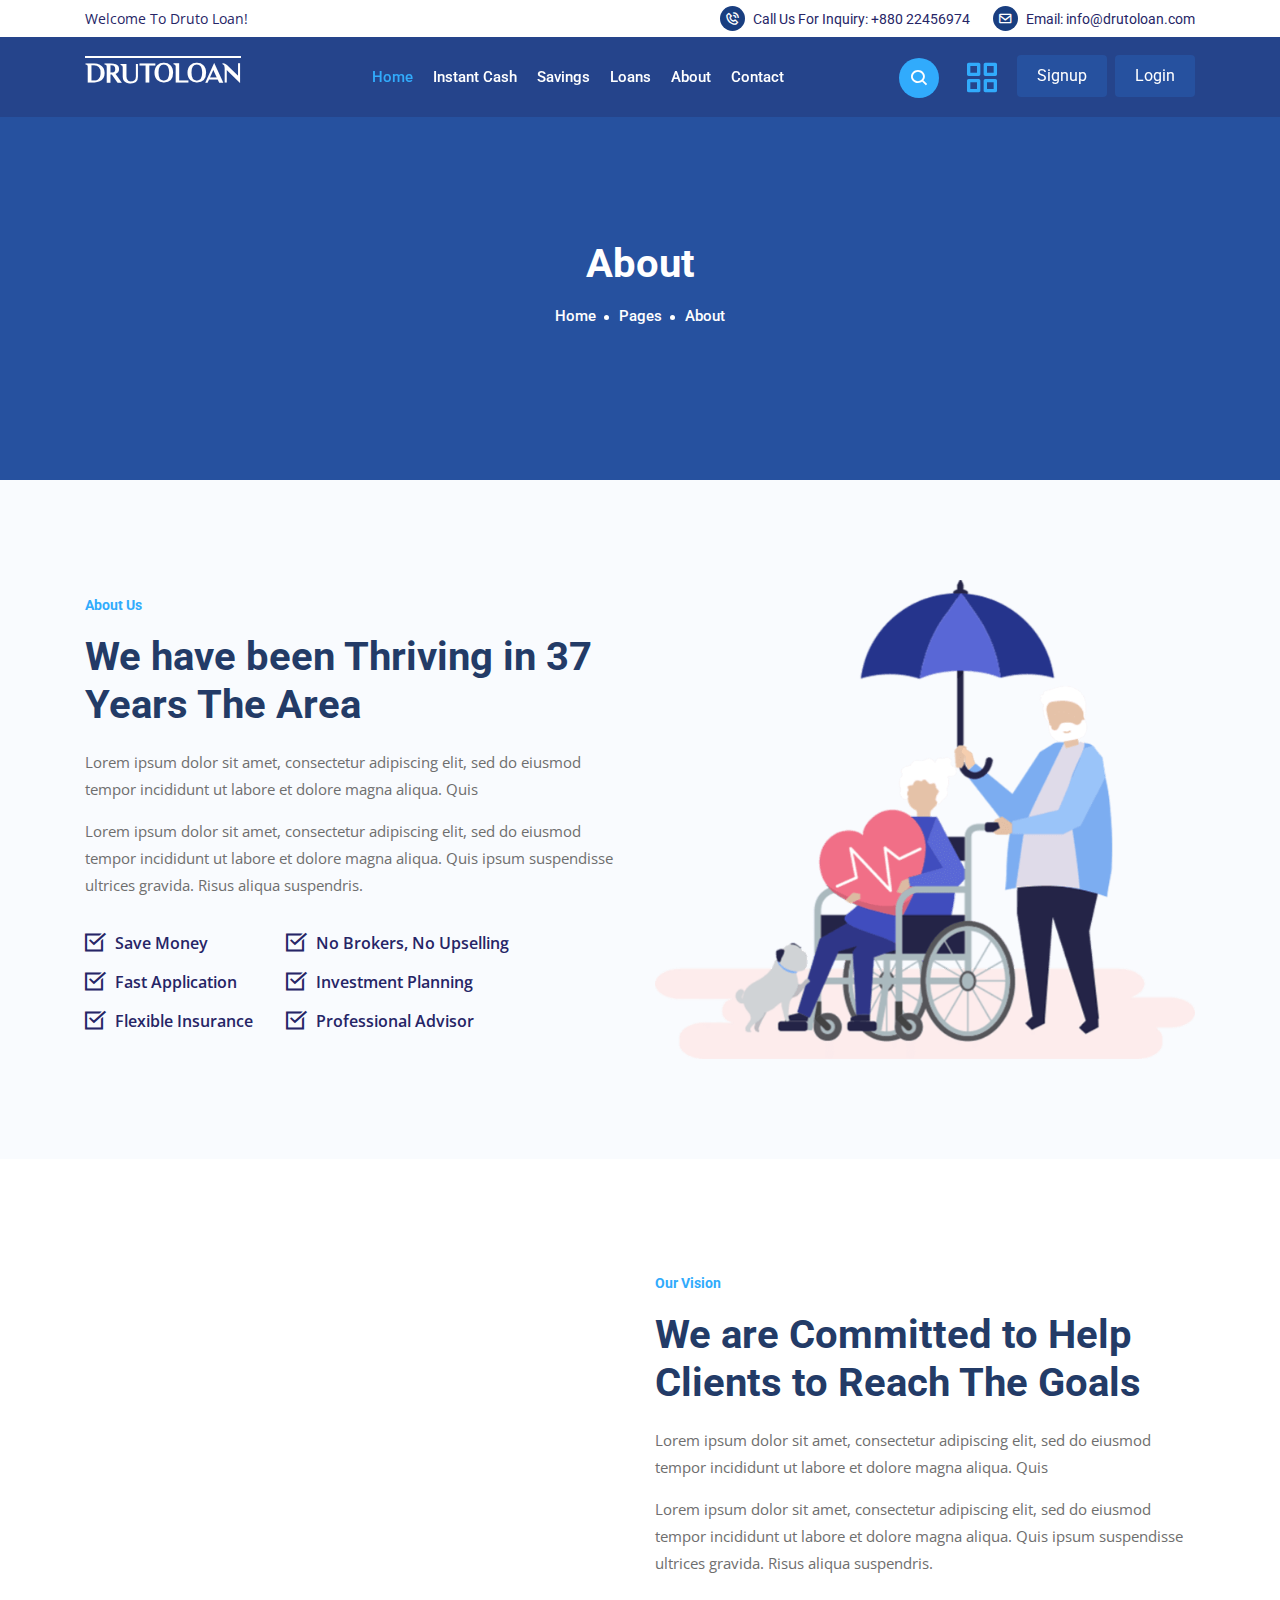
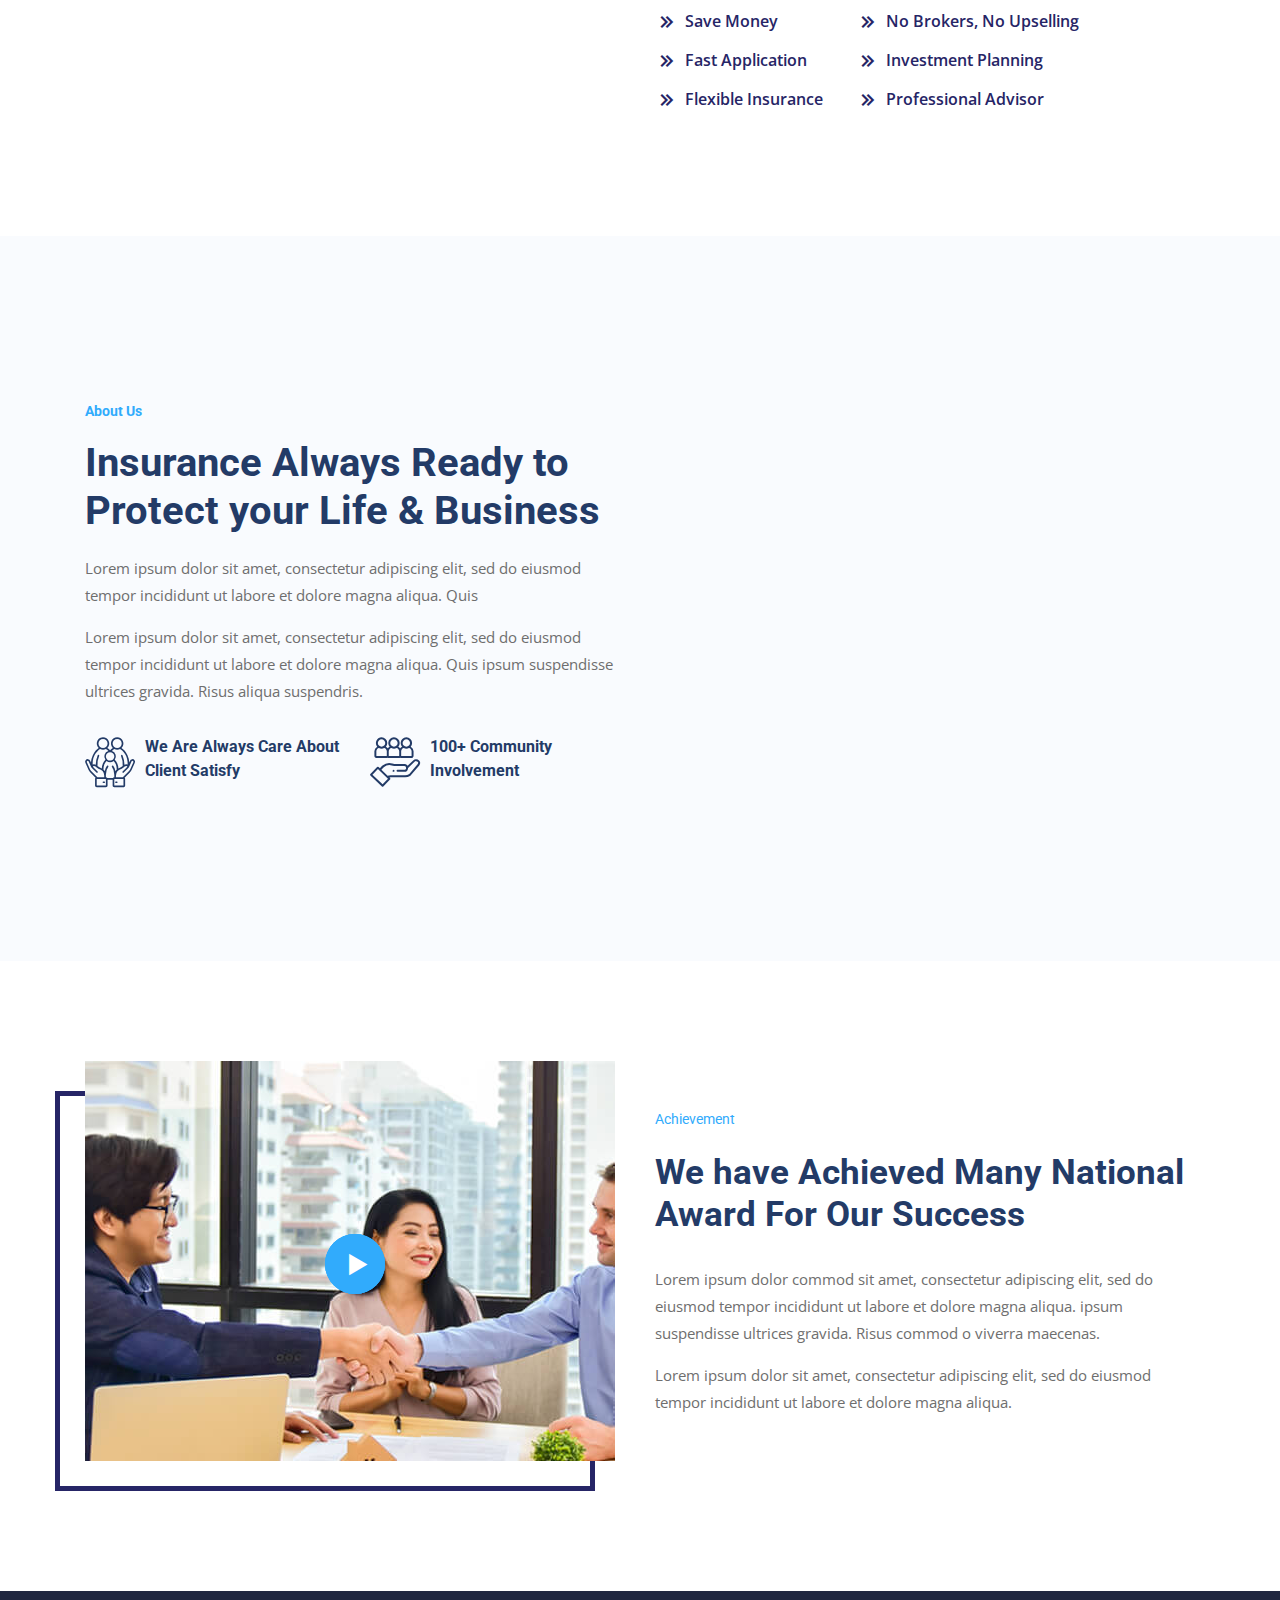
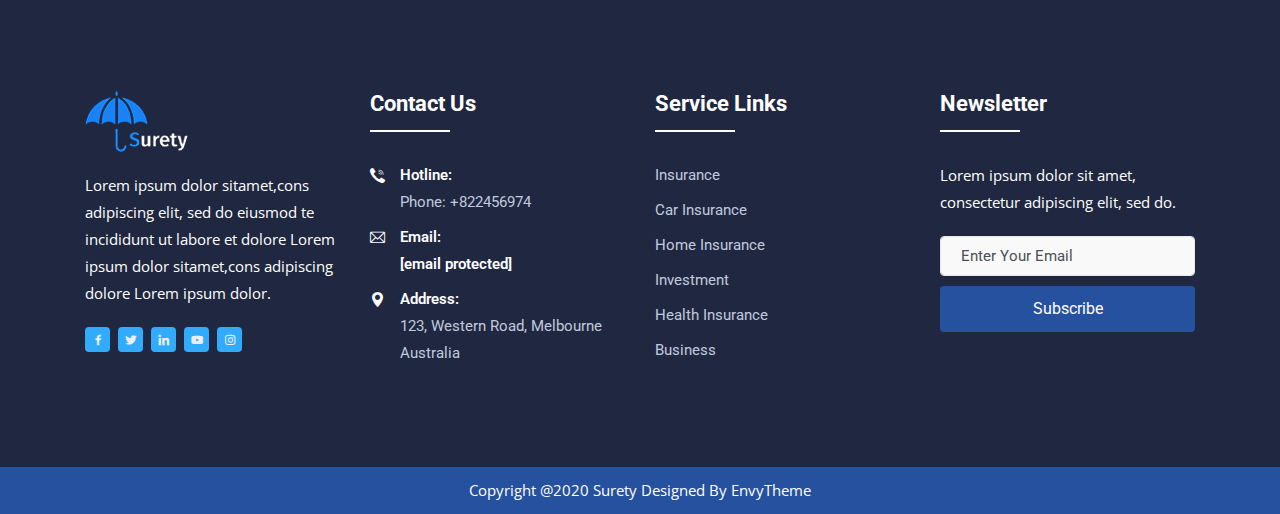
==== about.html @ 7b85b366 "update" ====
<!doctype html>
<html lang="zxx">

<head>

    <meta charset="utf-8">
    <meta name="viewport" content="width=device-width, initial-scale=1, shrink-to-fit=no">

    <link rel="stylesheet" href="assets/css/bootstrap.min.css">

    <link rel="stylesheet" href="assets/css/owl.theme.default.min.css">

    <link rel="stylesheet" href="assets/css/owl.carousel.min.css">

    <link rel="stylesheet" href="assets/css/magnific-popup.css">

    <link rel="stylesheet" href="assets/css/animate.css">

    <link rel="stylesheet" href="assets/css/boxicons.min.css">

    <link rel="stylesheet" href="assets/css/flaticon.css">

    <link rel="stylesheet" href="assets/css/meanmenu.css">

    <link rel="stylesheet" href="assets/css/nice-select.css">

    <link rel="stylesheet" href="assets/css/odometer.css">

    <link rel="stylesheet" href="assets/css/style.css">

    <link rel="stylesheet" href="assets/css/responsive.css">

    <!--<link rel="icon" type="image/png" href="assets/img/favicon.png">-->

    <title>About Us</title>
</head>
<body>

<div class="preloader">
    <div class="lds-ripple">
        <div></div>
        <div></div>
    </div>
</div>


<!--<==== Header Area Start ===>-->
<header class="header-area fixed-top">
    <div class="top-header-area">
        <div class="container">
            <div class="row align-items-center">
                <div class="col-lg-6">
                    <div class="header-content-left">
                        <p>Welcome To Druto Loan!</p>
                    </div>
                </div>
                <div class="col-lg-6">
                    <ul class="header-content-right">
                        <li>
                            <a href="tel:#">
                                <i class="bx bx-phone-call"></i>
                                Call Us For Inquiry: +880 22456974
                            </a>
                        </li>
                        <li>
                            <a href="#">
                                <i class="bx bx-envelope"></i>
                                Email: <span class="__cf_email__" data-cfemail="fb939e979794bb888e899e8f82d5989496">info@drutoloan.com</span>
                            </a>
                        </li>
                    </ul>
                </div>
            </div>
        </div>
    </div>

    <div class="nav-area nev-style-two">
        <div class="navbar-area">

            <div class="mobile-nav">
                <a href="index.html" class="logo">
                    <img src="assets/img/logo.png" alt="Logo" width="110" height="65">
                </a>
            </div>

            <div class="main-nav">
                <nav class="navbar navbar-expand-md navbar-light">
                    <div class="container">
                        <a class="navbar-brand" href="index.html">
                            <h1 style="color: #fff; font-size: 25px; text-decoration:overline;" class="font-coco">DrutoLoan</h1>
                            <!--<img src="assets/img/logo.png" alt="Logo" width="260" height="130">-->
                        </a>
                        <div class="collapse navbar-collapse mean-menu" id="navbarSupportedContent">
                            <ul class="navbar-nav m-auto">
                                <li class="nav-item">
                                    <a href="index.html" class="nav-link dropdown-toggle active">
                                        Home
                                    </a>
                                </li>
                                <li class="nav-item">
                                    <a href="instant.html" class="nav-link dropdown-toggle">
                                        Instant Cash
                                    </a>
                                </li>
                                <li class="nav-item">
                                    <a href="savings.html" class="nav-link dropdown-toggle">
                                        Savings
                                    </a>
                                </li>
                                <li class="nav-item">
                                    <a href="loans.html" class="nav-link dropdown-toggle">
                                        Loans
                                    </a>
                                    <ul class="dropdown-menu">
                                        <li class="nav-item">
                                            <a href="loans.html" class="nav-link">Personal Loans</a>
                                        </li>
                                        <li class="nav-item">
                                            <a href="loans.html" class="nav-link">Enterprise Loans</a>
                                        </li>
                                        <li class="nav-item">
                                            <a href="loans.html" class="nav-link">Upcoming Services</a>
                                        </li>
                                    </ul>
                                </li>
                                <li class="nav-item">
                                    <a href="about.html" class="nav-link">About</a>
                                </li>
                                <li class="nav-item">
                                    <a href="contact.html" class="nav-link">Contact</a>
                                </li>
                            </ul>

                            <div class="others-option">
                                <div class="option-item">
                                    <i class="search-btn bx bx-search"></i>
                                    <i class="close-btn bx bx-x"></i>
                                    <div class="search-overlay search-popup">
                                        <div class='search-box'>
                                            <form class="search-form">
                                                <input class="search-input" name="search" placeholder="Search"
                                                       type="text">
                                                <button class="search-button" type="submit"><i class="bx bx-search"></i>
                                                </button>
                                            </form>
                                        </div>
                                    </div>
                                </div>
                                <!--                                <div class="subscribe">-->
                                <!--                                    <a href="#" class="default-btn">-->
                                <!--                                        Get A Quote-->
                                <!--                                    </a>-->
                                <!--                                </div>-->
                                <div class="sidebar-menu">
                                    <a href="#" data-toggle="modal" data-target="#myModal2">
                                        <i class="bx bx-grid-alt"></i>
                                    </a>
                                </div>
                                <a href="sign-in.html" class="default-btn user" style="margin-left: 12px; margin-right: 5px">
                                    Signup
                                </a>
                                <a href="log-in.html" class="default-btn user">
                                    Login
                                </a>
                            </div>

                        </div>
                    </div>
                </nav>
            </div>
        </div>
    </div>

</header>
<!--<==== Header Area End ===>-->

<!--<==== Sidebar Area Start ===>-->
<div class="sidebar-modal">
    <div class="modal right fade" id="myModal2">
        <div class="modal-dialog" role="document">
            <div class="modal-content">
                <div class="modal-header">
                    <button type="button" class="close" data-dismiss="modal" aria-label="Close">
                        <span aria-hidden="true">
                        <i class="bx bx-x"></i>
                        </span>
                    </button>
                    <h2 class="modal-title text-center">
                        <a href="index.html">
                            <h1 style="color: #fff; font-size: 25px; text-decoration:overline;" class="font-coco">DRUTOLOAN</h1>
                        </a>
                    </h2>
                </div>
                <div class="modal-body">
                    <div class="sidebar-modal-widget">
                        <h3 class="title">About Us</h3>
                        <p>Drutoloan is a one-stop solution for all your instant cash needs in exchange for a small
                            subscription fee through DRUTOLOAN APP. Be it shopping, travel, medical emergencies, or any
                            cash requirements that can help you sail through your difficult moments or to buy new products
                            for your enterprise that can help you explore your opportunities.</p>
                    </div>
                    <div class="sidebar-modal-widget">
                        <h3 class="title">Contact Info</h3>
                        <ul class="contact-info">
                            <li>
                                <i class="bx bx-location-plus"></i>
                                Address
                                <span>35, Islambag, Dakshinkhan, Dhaka: 1230, Bangladesh.</span>
                            </li>
                            <li>
                                <i class="bx bx-envelope"></i>
                                Email
                                <a href="https://templates.envytheme.com/cdn-cgi/l/email-protection#b8d0ddd4d4d7f8cbcdcaddccc196dbd7d5"><span
                                        class="__cf_email__" data-cfemail="afc7cac3c3c0efdcdaddcadbd681ccc0c2">info@drutoloan.com</span></a>
                            </li>
                            <li>
                                <i class="bx bxs-phone-call"></i>
                                Phone
                                <a href="tel:+822456974">+822456974</a>
                            </li>
                        </ul>
                    </div>
                    <div class="sidebar-modal-widget">
                        <h3 class="title">Connect With Us</h3>
                        <ul class="social-list">
                            <li>
                                <a href="#">
                                    <i class='bx bxl-twitter'></i>
                                </a>
                            </li>
                            <li>
                                <a href="#">
                                    <i class='bx bxl-facebook'></i>
                                </a>
                            </li>
                            <li>
                                <a href="#">
                                    <i class='bx bxl-instagram'></i>
                                </a>
                            </li>
                            <li>
                                <a href="#">
                                    <i class='bx bxl-linkedin'></i>
                                </a>
                            </li>
                            <li>
                                <a href="#">
                                    <i class='bx bxl-youtube'></i>
                                </a>
                            </li>
                        </ul>
                    </div>
                </div>
            </div>
        </div>
    </div>
</div>
<!--<==== Sidebar Area End ===>-->


<div class="page-title-area bg-17">
    <div class="container">
        <div class="page-title-content">
            <h2>About</h2>
            <ul>
                <li>
                    <a href="index.html">
                        Home
                    </a>
                </li>
                <li>Pages</li>
                <li>About</li>
            </ul>
        </div>
    </div>
</div>


<section class="about-area ptb-100">
    <div class="container">
        <div class="row align-items-center">
            <div class="col-lg-6">
                <div class="about-content">
                    <span>About Us</span>
                    <h2>We have been Thriving in 37 Years The Area </h2>
                    <p>Lorem ipsum dolor sit amet, consectetur adipiscing elit, sed do eiusmod tempor incididunt ut
                        labore et dolore magna aliqua. Quis</p>
                    <p>Lorem ipsum dolor sit amet, consectetur adipiscing elit, sed do eiusmod tempor incididunt ut
                        labore et dolore magna aliqua. Quis ipsum suspendisse ultrices gravida. Risus aliqua
                        suspendris.</p>
                    <div class="about-list">
                        <ul>
                            <li>
                                <i class="flaticon-checked"></i>
                                Save Money
                            </li>
                            <li>
                                <i class="flaticon-checked"></i>
                                Fast Application
                            </li>
                            <li>
                                <i class="flaticon-checked"></i>
                                Flexible Insurance
                            </li>
                        </ul>
                        <ul class="ml-30">
                            <li>
                                <i class="flaticon-checked"></i>
                                No Brokers, No Upselling
                            </li>
                            <li>
                                <i class="flaticon-checked"></i>
                                Investment Planning
                            </li>
                            <li>
                                <i class="flaticon-checked"></i>
                                Professional Advisor
                            </li>
                        </ul>
                    </div>
                </div>
            </div>
            <div class="col-lg-6">
                <div class="about-img wow fadeInRight" data-wow-delay=".2s">
                    <img src="assets/img/about-img.png" alt="Image">
                </div>
            </div>
        </div>
    </div>
</section>


<section class="our-vision-area ptb-100">
    <div class="container">
        <div class="row align-items-center">
            <div class="col-lg-6">
                <div class="about-img wow fadeInLeft" data-wow-delay=".2s">
                    <img src="assets/img/vision-img.png" alt="Image">
                </div>
            </div>
            <div class="col-lg-6">
                <div class="vision-content">
                    <span>Our Vision</span>
                    <h2>We are Committed to Help Clients to Reach The Goals</h2>
                    <p>Lorem ipsum dolor sit amet, consectetur adipiscing elit, sed do eiusmod tempor incididunt ut
                        labore et dolore magna aliqua. Quis</p>
                    <p class="mb-30">Lorem ipsum dolor sit amet, consectetur adipiscing elit, sed do eiusmod tempor
                        incididunt ut labore et dolore magna aliqua. Quis ipsum suspendisse ultrices gravida. Risus
                        aliqua suspendris.</p>
                    <div class="vision-list">
                        <ul>
                            <li>
                                <i class="bx bx-chevrons-right"></i>
                                Save Money
                            </li>
                            <li>
                                <i class="bx bx-chevrons-right"></i>
                                Fast Application
                            </li>
                            <li>
                                <i class="bx bx-chevrons-right"></i>
                                Flexible Insurance
                            </li>
                        </ul>
                        <ul class="ml-30">
                            <li>
                                <i class="bx bx-chevrons-right"></i>
                                No Brokers, No Upselling
                            </li>
                            <li>
                                <i class="bx bx-chevrons-right"></i>
                                Investment Planning
                            </li>
                            <li>
                                <i class="bx bx-chevrons-right"></i>
                                Professional Advisor
                            </li>
                        </ul>
                    </div>
                </div>
            </div>
        </div>
    </div>
</section>


<section class="about-area ptb-100">
    <div class="container">
        <div class="row align-items-center">
            <div class="col-lg-6">
                <div class="about-content">
                    <span>About Us</span>
                    <h2>Insurance Always Ready to Protect your Life & Business</h2>
                    <p>Lorem ipsum dolor sit amet, consectetur adipiscing elit, sed do eiusmod tempor incididunt ut
                        labore et dolore magna aliqua. Quis</p>
                    <p>Lorem ipsum dolor sit amet, consectetur adipiscing elit, sed do eiusmod tempor incididunt ut
                        labore et dolore magna aliqua. Quis ipsum suspendisse ultrices gravida. Risus aliqua
                        suspendris.</p>
                    <div class="about-list">
                        <div class="row">
                            <div class="col-lg-6">
                                <div class="about-single-list">
                                    <i class="flaticon-social-care-1"></i>
                                    <span>We are always Care about Client Satisfy</span>
                                </div>
                            </div>
                            <div class="col-lg-6">
                                <div class="about-single-list">
                                    <i class="flaticon-target"></i>
                                    <span>100+ Community Involvement</span>
                                </div>
                            </div>
                        </div>
                    </div>
                </div>
            </div>
            <div class="col-lg-6">
                <div class="about-img-3 wow fadeInRight" data-wow-delay=".2s">
                    <img src="assets/img/about-img-3.jpg" alt="Image">
                    <div class="about-img-2">
                        <img src="assets/img/about-img-2.jpg" alt="Image">
                    </div>
                </div>
            </div>
        </div>
    </div>
</section>


<div class="achievement-area pt-100">
    <div class="container">
        <div class="row align-items-center">
            <div class="col-lg-6">
                <div class="video-img">
                    <img src="assets/img/video-img.jpg" alt="Image">
                    <div class="video">
                        <a href="https://www.youtube.com/watch?v=IhQt_fxGOcw" class="video-btn popup-youtube">
                            <i class="flaticon-play-button"></i>
                        </a>
                    </div>
                </div>
            </div>
            <div class="col-lg-6">
                <div class="achievement-content">
                    <span>Achievement</span>
                    <h2>We have Achieved Many National Award For Our Success</h2>
                    <p>Lorem ipsum dolor commod sit amet, consectetur adipiscing elit, sed do eiusmod tempor incididunt
                        ut labore et dolore magna aliqua. ipsum suspendisse ultrices gravida. Risus commod o viverra
                        maecenas.</p>
                    <p>Lorem ipsum dolor sit amet, consectetur adipiscing elit, sed do eiusmod tempor incididunt ut
                        labore et dolore magna aliqua.</p>
                </div>
            </div>
        </div>
    </div>
</div>


<footer class="footer-top-area pt-100 pb-70">
    <div class="container">
        <div class="row">
            <div class="col-lg-3 col-md-6">
                <div class="single-widget">
                    <a href="index.html">
                        <img src="assets/img/footer-logo.png" alt="Image">
                    </a>
                    <p>Lorem ipsum dolor sitamet,cons adipiscing elit, sed do eiusmod te incididunt ut labore et dolore
                        Lorem ipsum dolor sitamet,cons adipiscing dolore Lorem ipsum dolor.</p>
                    <div class="social-area">
                        <ul>
                            <li>
                                <a href="#"><i class="bx bxl-facebook"></i></a>
                            </li>
                            <li>
                                <a href="#"><i class="bx bxl-twitter"></i></a>
                            </li>
                            <li>
                                <a href="#"><i class="bx bxl-linkedin"></i></a>
                            </li>
                            <li>
                                <a href="#"><i class="bx bxl-youtube"></i></a>
                            </li>
                            <li>
                                <a href="#"><i class="bx bxl-instagram"></i></a>
                            </li>
                        </ul>
                    </div>
                </div>
            </div>
            <div class="col-lg-3 col-md-6">
                <div class="single-widget contact">
                    <h3>Contact Us</h3>
                    <ul>
                        <li class="pl-0">
                            <a href="tel:Phone:+822456974">
                                <i class="flaticon-call"></i>
                                <span>Hotline:</span>
                                Phone: +822456974
                            </a>
                        </li>
                        <li class="pl-0">
                            <a href="https://templates.envytheme.com/cdn-cgi/l/email-protection#93fbf6fffffcd3e0e6e1f6e7eabdf0fcfe">
                                <i class="flaticon-email"></i>
                                <span>Email:</span>
                                <span class="__cf_email__" data-cfemail="5d35383131321d2e282f382924733e3230">[email&#160;protected]</span>
                            </a>
                        </li>
                        <li>
                            <i class="flaticon-maps-and-flags"></i>
                            <span>Address:</span>
                            123, Western Road, Melbourne Australia
                        </li>
                    </ul>
                </div>
            </div>
            <div class="col-lg-3 col-md-6">
                <div class="single-widget">
                    <h3>Service Links</h3>
                    <ul>
                        <li>
                            <a href="#">
                                Insurance
                            </a>
                        </li>
                        <li>
                            <a href="#">
                                Car Insurance
                            </a>
                        </li>
                        <li>
                            <a href="#">
                                Home Insurance
                            </a>
                        </li>
                        <li>
                            <a href="#">
                                Investment
                            </a>
                        </li>
                        <li>
                            <a href="#">
                                Health Insurance
                            </a>
                        </li>
                        <li>
                            <a href="#">
                                Business
                            </a>
                        </li>
                    </ul>
                </div>
            </div>
            <div class="col-lg-3 col-md-6">
                <div class="single-widget">
                    <h3>Newsletter</h3>
                    <p class="newsletter-p">Lorem ipsum dolor sit amet, consectetur adipiscing elit, sed do.</p>
                    <div class="subscribe-wrap">
                        <form class="newsletter-form" data-toggle="validator">
                            <input type="email" class="form-control" placeholder="Enter Your Email" name="EMAIL"
                                   required autocomplete="off">
                            <button class="default-btn" type="submit">
                                Subscribe
                            </button>
                            <div id="validator-newsletter" class="form-result"></div>
                        </form>
                    </div>
                </div>
            </div>
        </div>
    </div>
</footer>


<footer class="footer-bottom-area footer-bottom-electronics-area">
    <div class="container">
        <div class="copy-right">
            <p>Copyright @2020 Surety Designed By <a href="https://envytheme.com/" target="blank">EnvyTheme</a></p>
        </div>
    </div>
</footer>


<div class="go-top">
    <i class='bx bx-chevrons-up'></i>
    <i class='bx bx-chevrons-up'></i>
</div>


<script data-cfasync="false" src="../../cdn-cgi/scripts/5c5dd728/cloudflare-static/email-decode.min.js"></script>
<script src="assets/js/jquery-3.5.1.slim.min.js"></script>

<script src="assets/js/popper.min.js"></script>

<script src="assets/js/bootstrap.min.js"></script>

<script src="assets/js/jquery.meanmenu.js"></script>

<script src="assets/js/wow.min.js"></script>

<script src="assets/js/owl.carousel.js"></script>

<script src="assets/js/jquery.magnific-popup.min.js"></script>

<script src="assets/js/jquery.nice-select.min.js"></script>

<script src="assets/js/parallax.min.js"></script>

<script src="assets/js/jquery.mixitup.min.js"></script>

<script src="assets/js/jquery.appear.js"></script>

<script src="assets/js/odometer.min.js"></script>

<script src="assets/js/jquery.ajaxchimp.min.js"></script>

<script src="assets/js/form-validator.min.js"></script>

<script src="assets/js/contact-form-script.js"></script>

<script src="assets/js/custom.js"></script>
</body>

</html>
---- assets/css/flaticon.css ----
@font-face {
    font-family: flaticon;
    src: url(../Flaticon.html);
    src: url(../fonts/Flaticond41d.eot?#iefix) format("embedded-opentype"), url(../fonts/Flaticon.woff2) format("woff2"), url(../fonts/Flaticon.woff) format("woff"), url(../fonts/Flaticon.ttf) format("truetype"), url(../fonts/Flaticon.svg#Flaticon) format("svg");
    font-weight: 400;
    font-style: normal
}

@media screen and (-webkit-min-device-pixel-ratio: 0) {
    @font-face {
        font-family: flaticon;
        src: url(../fonts/Flaticon.svg#Flaticon) format("svg")
    }
}

[class^=flaticon-]:before, [class*=" flaticon-"]:before, [class^=flaticon-]:after, [class*=" flaticon-"]:after {
    font-family: Flaticon;
    font-style: normal
}

.flaticon-heart:before {
    content: "\f100"
}

.flaticon-email:before {
    content: "\f101"
}

.flaticon-call:before {
    content: "\f102"
}

.flaticon-right:before {
    content: "\f103"
}

.flaticon-right-1:before {
    content: "\f104"
}

.flaticon-left:before {
    content: "\f105"
}

.flaticon-left-1:before {
    content: "\f106"
}

.flaticon-play-button:before {
    content: "\f107"
}

.flaticon-left-2:before {
    content: "\f108"
}

.flaticon-right-2:before {
    content: "\f109"
}

.flaticon-maps-and-flags:before {
    content: "\f10a"
}

.flaticon-technical-support:before {
    content: "\f10b"
}

.flaticon-social-care:before {
    content: "\f10c"
}

.flaticon-support:before {
    content: "\f10d"
}

.flaticon-experience:before {
    content: "\f10e"
}

.flaticon-checked:before {
    content: "\f10f"
}

.flaticon-tick:before {
    content: "\f110"
}

.flaticon-kindness:before {
    content: "\f111"
}

.flaticon-customer:before {
    content: "\f112"
}

.flaticon-target:before {
    content: "\f113"
}

.flaticon-social-care-1:before {
    content: "\f114"
}

.flaticon-ancient-scroll:before {
    content: "\f115"
}

.flaticon-target-1:before {
    content: "\f116"
}

.flaticon-trophy:before {
    content: "\f117"
}

.flaticon-car-insurance:before {
    content: "\f118"
}

.flaticon-life-insurance:before {
    content: "\f119"
}

.flaticon-travel-insurance:before {
    content: "\f11a"
}

.flaticon-salesman:before {
    content: "\f11b"
}

.flaticon-insurance:before {
    content: "\f11c"
}

.flaticon-left-quotes-sign:before {
    content: "\f11d"
}

.flaticon-user:before {
    content: "\f11e"
}

.flaticon-calendar:before {
    content: "\f11f"
}

.flaticon-smile:before {
    content: "\f120"
}

.flaticon-flags:before {
    content: "\f121"
}

.flaticon-menu:before {
    content: "\f122"
}

.flaticon-menu-1:before {
    content: "\f123"
}

.flaticon-hand:before {
    content: "\f124"
}

.flaticon-life-insurance-1:before {
    content: "\f125"
}

.flaticon-health-care:before {
    content: "\f126"
}

.flaticon-insurance-1:before {
    content: "\f127"
}

.flaticon-team:before {
    content: "\f128"
}

.flaticon-money:before {
    content: "\f129"
}

.flaticon-contract:before {
    content: "\f12a"
}
---- assets/css/meanmenu.css ----
.mean-container .mean-bar{float:left;width:100%;position:absolute;background:0 0;padding:20px 0 0;z-index:999;border-bottom:1px solid rgba(0,0,0,.03);height:55px}.mean-container a.meanmenu-reveal{width:35px;height:30px;padding:12px 15px 0 0;position:absolute;right:0;cursor:pointer;color:#fff;text-decoration:none;font-size:16px;text-indent:-9999em;line-height:22px;font-size:1px;display:block;font-weight:700}.mean-container a.meanmenu-reveal span{display:block;background:#fff;height:4px;margin-top:3px;border-radius:3px}.mean-container .mean-nav{float:left;width:100%;background:#fff;margin-top:55px}.mean-container .mean-nav ul{padding:0;margin:0;width:100%;border:none;list-style-type:none}.mean-container .mean-nav ul li{position:relative;float:left;width:100%}.mean-container .mean-nav ul li a{display:block;float:left;width:90%;padding:1em 5%;margin:0;text-align:left;color:#677294;border-top:1px solid #dbeefd;text-decoration:none}.mean-container .mean-nav ul li a.active{color:#000}.mean-container .mean-nav ul li li a{width:80%;padding:1em 10%;color:#677294;border-top:1px solid #dbeefd;opacity:1;filter:alpha(opacity=75);text-shadow:none!important;visibility:visible;text-transform:none;font-size:14px}.mean-container .mean-nav ul li.mean-last a{border-bottom:none;margin-bottom:0}.mean-container .mean-nav ul li li li a{width:70%;padding:1em 15%}.mean-container .mean-nav ul li li li li a{width:60%;padding:1em 20%}.mean-container .mean-nav ul li li li li li a{width:50%;padding:1em 25%}.mean-container .mean-nav ul li a:hover{background:#252525;background:rgba(255,255,255,.1)}.mean-container .mean-nav ul li a.mean-expand{margin-top:3px;width:100%;height:24px;padding:12px!important;text-align:right;position:absolute;right:0;top:0;z-index:2;font-weight:700;background:0 0;border:none!important}.mean-container .mean-push{float:left;width:100%;padding:0;margin:0;clear:both}.mean-nav .wrapper{width:100%;padding:0;margin:0}.mean-container .mean-bar,.mean-container .mean-bar *{-webkit-box-sizing:content-box;-moz-box-sizing:content-box;box-sizing:content-box}.mean-remove{display:none!important}.mobile-nav{display:none}.mobile-nav.mean-container .mean-nav ul li a.active{color:#ff2d55}.main-nav{background:#000;position:absolute;top:0;left:0;padding-top:15px;padding-bottom:15px;width:100%;z-index:999;height:auto}.mean-nav .dropdown-toggle::after{display:none}.navbar-light .navbar-brand,.navbar-light .navbar-brand:hover{color:#fff;font-weight:700;text-transform:uppercase;line-height:1}.main-nav nav ul{padding:0;margin:0;list-style-type:none}.main-nav nav .navbar-nav .nav-item{position:relative;padding:15px 0}.main-nav nav .navbar-nav .nav-item a{font-weight:500;font-size:16px;text-transform:uppercase;color:#fff;padding-left:0;padding-right:0;padding-top:0;padding-bottom:0;margin-left:15px;margin-right:15px}.main-nav nav .navbar-nav .nav-item a:hover,.main-nav nav .navbar-nav .nav-item a:focus,.main-nav nav .navbar-nav .nav-item a.active{color:#ff2d55}.main-nav nav .navbar-nav .nav-item:hover a{color:#ff2d55}.main-nav nav .navbar-nav .nav-item .dropdown-menu{-webkit-box-shadow:0 0 30px 0 rgba(0,0,0,.05);box-shadow:0 0 30px 0 rgba(0,0,0,.05);background:#0d1028;position:absolute;top:80px;left:0;width:250px;z-index:99;display:block;padding-top:20px;padding-left:5px;padding-right:5px;padding-bottom:20px;opacity:0;visibility:hidden;-webkit-transition:all .3s ease-in-out;transition:all .3s ease-in-out}.main-nav nav .navbar-nav .nav-item .dropdown-menu li{position:relative;padding:0}.main-nav nav .navbar-nav .nav-item .dropdown-menu li a{font-size:15px;font-weight:500;text-transform:capitalize;padding:9px 15px;margin:0;display:block;color:#fff}.main-nav nav .navbar-nav .nav-item .dropdown-menu li a:hover,.main-nav nav .navbar-nav .nav-item .dropdown-menu li a:focus,.main-nav nav .navbar-nav .nav-item .dropdown-menu li a.active{color:#ff2d55}.main-nav nav .navbar-nav .nav-item .dropdown-menu li .dropdown-menu{position:absolute;left:-100%;top:0;opacity:0!important;visibility:hidden!important}.main-nav nav .navbar-nav .nav-item .dropdown-menu li:hover .dropdown-menu{opacity:1!important;visibility:visible!important;top:-20px!important}.main-nav nav .navbar-nav .nav-item .dropdown-menu li .dropdown-menu li .dropdown-menu{position:absolute;left:-100%;top:0;opacity:0!important;visibility:hidden!important}.main-nav nav .navbar-nav .nav-item .dropdown-menu li:hover .dropdown-menu li:hover .dropdown-menu{opacity:1!important;visibility:visible!important;top:-20px!important}.main-nav nav .navbar-nav .nav-item .dropdown-menu li .dropdown-menu li a{color:#fff;text-transform:capitalize}.main-nav nav .navbar-nav .nav-item .dropdown-menu li .dropdown-menu li a:hover,.main-nav nav .navbar-nav .nav-item .dropdown-menu li .dropdown-menu li a:focus,.main-nav nav .navbar-nav .nav-item .dropdown-menu li .dropdown-menu li a.active{color:#fff}.main-nav nav .navbar-nav .nav-item:hover ul{opacity:1;visibility:visible;top:100%}.main-nav nav .navbar-nav .nav-item:last-child .dropdown-menu{left:auto;right:0}@media only screen and (max-width:991px){.mobile-nav{display:block;position:relative}.mobile-nav .logo{text-decoration:none;position:absolute;top:11px;z-index:999;left:15px;color:#fff;font-weight:700;text-transform:uppercase;font-size:20px}.mean-container .mean-bar{background-color:#000;padding:0}.mean-container a.meanmenu-reveal{padding:15px 15px 0 0}.mobile-nav nav .navbar-nav{height:300px;overflow-y:scroll}.mobile-nav nav .navbar-nav .nav-item a i{display:none}.main-nav{display:none!important}}
---- assets/css/nice-select.css ----
.nice-select{-webkit-tap-highlight-color:transparent;background-color:#fff;border-radius:5px;border:solid 1px #e8e8e8;box-sizing:border-box;clear:both;cursor:pointer;display:block;float:left;font-family:inherit;font-size:14px;font-weight:400;height:42px;line-height:40px;outline:none;padding-left:18px;padding-right:30px;position:relative;text-align:left!important;-webkit-transition:all .2s ease-in-out;transition:all .2s ease-in-out;-webkit-user-select:none;-moz-user-select:none;-ms-user-select:none;user-select:none;white-space:nowrap;width:auto}.nice-select:hover{border-color:#dbdbdb}.nice-select:active,.nice-select.open,.nice-select:focus{border-color:#999}.nice-select:after{border-bottom:2px solid #999;border-right:2px solid #999;content:'';display:block;height:5px;margin-top:-4px;pointer-events:none;position:absolute;right:12px;top:50%;-webkit-transform-origin:66% 66%;-ms-transform-origin:66% 66%;transform-origin:66% 66%;-webkit-transform:rotate(45deg);-ms-transform:rotate(45deg);transform:rotate(45deg);-webkit-transition:all .15s ease-in-out;transition:all .15s ease-in-out;width:5px}.nice-select.open:after{-webkit-transform:rotate(-135deg);-ms-transform:rotate(-135deg);transform:rotate(-135deg)}.nice-select.open .list{opacity:1;pointer-events:auto;-webkit-transform:scale(1) translateY(0);-ms-transform:scale(1) translateY(0);transform:scale(1) translateY(0)}.nice-select.disabled{border-color:#ededed;color:#999;pointer-events:none}.nice-select.disabled:after{border-color:#ccc}.nice-select.wide{width:100%}.nice-select.wide .list{left:0!important;right:0!important}.nice-select.right{float:right}.nice-select.right .list{left:auto;right:0}.nice-select.small{font-size:12px;height:36px;line-height:34px}.nice-select.small:after{height:4px;width:4px}.nice-select.small .option{line-height:34px;min-height:34px}.nice-select .list{background-color:#fff;border-radius:5px;box-shadow:0 0 0 1px rgba(68,68,68,.11);box-sizing:border-box;margin-top:4px;opacity:0;overflow:hidden;padding:0;pointer-events:none;position:absolute;top:100%;left:0;-webkit-transform-origin:50% 0;-ms-transform-origin:50% 0;transform-origin:50% 0;-webkit-transform:scale(.75) translateY(-21px);-ms-transform:scale(.75) translateY(-21px);transform:scale(.75) translateY(-21px);-webkit-transition:all .2s cubic-bezier(.5,0,0,1.25),opacity .15s ease-out;transition:all .2s cubic-bezier(.5,0,0,1.25),opacity .15s ease-out;z-index:9}.nice-select .list:hover .option:not(:hover){background-color:transparent!important}.nice-select .option{cursor:pointer;font-weight:400;line-height:40px;list-style:none;min-height:40px;outline:none;padding-left:18px;padding-right:29px;text-align:left;-webkit-transition:all .2s;transition:all .2s}.nice-select .option:hover,.nice-select .option.focus,.nice-select .option.selected.focus{background-color:#f6f6f6}.nice-select .option.selected{font-weight:700}.nice-select .option.disabled{background-color:transparent;color:#999;cursor:default}.no-csspointerevents .nice-select .list{display:none}.no-csspointerevents .nice-select.open .list{display:block}
---- assets/css/odometer.css ----
.odometer.odometer-auto-theme,.odometer.odometer-theme-default{display:inline-block;vertical-align:middle;*vertical-align:auto;*zoom:1;*display:inline;position:relative}.odometer.odometer-auto-theme .odometer-digit,.odometer.odometer-theme-default .odometer-digit{display:inline-block;vertical-align:middle;*vertical-align:auto;*zoom:1;*display:inline;position:relative}.odometer.odometer-auto-theme .odometer-digit .odometer-digit-spacer,.odometer.odometer-theme-default .odometer-digit .odometer-digit-spacer{display:inline-block;vertical-align:middle;*vertical-align:auto;*zoom:1;*display:inline;visibility:hidden}.odometer.odometer-auto-theme .odometer-digit .odometer-digit-inner,.odometer.odometer-theme-default .odometer-digit .odometer-digit-inner{text-align:left;display:block;position:absolute;top:0;left:0;right:0;bottom:0;overflow:hidden}.odometer.odometer-auto-theme .odometer-digit .odometer-ribbon,.odometer.odometer-theme-default .odometer-digit .odometer-ribbon{display:block}.odometer.odometer-auto-theme .odometer-digit .odometer-ribbon-inner,.odometer.odometer-theme-default .odometer-digit .odometer-ribbon-inner{display:block;-webkit-backface-visibility:hidden}.odometer.odometer-auto-theme .odometer-digit .odometer-value,.odometer.odometer-theme-default .odometer-digit .odometer-value{display:block;-webkit-transform:translateZ(0)}.odometer.odometer-auto-theme .odometer-digit .odometer-value.odometer-last-value,.odometer.odometer-theme-default .odometer-digit .odometer-value.odometer-last-value{position:absolute}.odometer.odometer-auto-theme.odometer-animating-up .odometer-ribbon-inner,.odometer.odometer-theme-default.odometer-animating-up .odometer-ribbon-inner{-webkit-transition:-webkit-transform 2s;-moz-transition:-moz-transform 2s;-ms-transition:-ms-transform 2s;-o-transition:-o-transform 2s;transition:transform 2s}.odometer.odometer-auto-theme.odometer-animating-up.odometer-animating .odometer-ribbon-inner,.odometer.odometer-theme-default.odometer-animating-up.odometer-animating .odometer-ribbon-inner{-webkit-transform:translateY(-100%);-moz-transform:translateY(-100%);-ms-transform:translateY(-100%);-o-transform:translateY(-100%);transform:translateY(-100%)}.odometer.odometer-auto-theme.odometer-animating-down .odometer-ribbon-inner,.odometer.odometer-theme-default.odometer-animating-down .odometer-ribbon-inner{-webkit-transform:translateY(-100%);-moz-transform:translateY(-100%);-ms-transform:translateY(-100%);-o-transform:translateY(-100%);transform:translateY(-100%)}.odometer.odometer-auto-theme.odometer-animating-down.odometer-animating .odometer-ribbon-inner,.odometer.odometer-theme-default.odometer-animating-down.odometer-animating .odometer-ribbon-inner{-webkit-transition:-webkit-transform 2s;-moz-transition:-moz-transform 2s;-ms-transition:-ms-transform 2s;-o-transition:-o-transform 2s;transition:transform 2s;-webkit-transform:translateY(0);-moz-transform:translateY(0);-ms-transform:translateY(0);-o-transform:translateY(0);transform:translateY(0)}.odometer.odometer-auto-theme,.odometer.odometer-theme-default{font-family:helvetica neue,sans-serif;line-height:1.1em}.odometer.odometer-auto-theme .odometer-value,.odometer.odometer-theme-default .odometer-value{text-align:center}
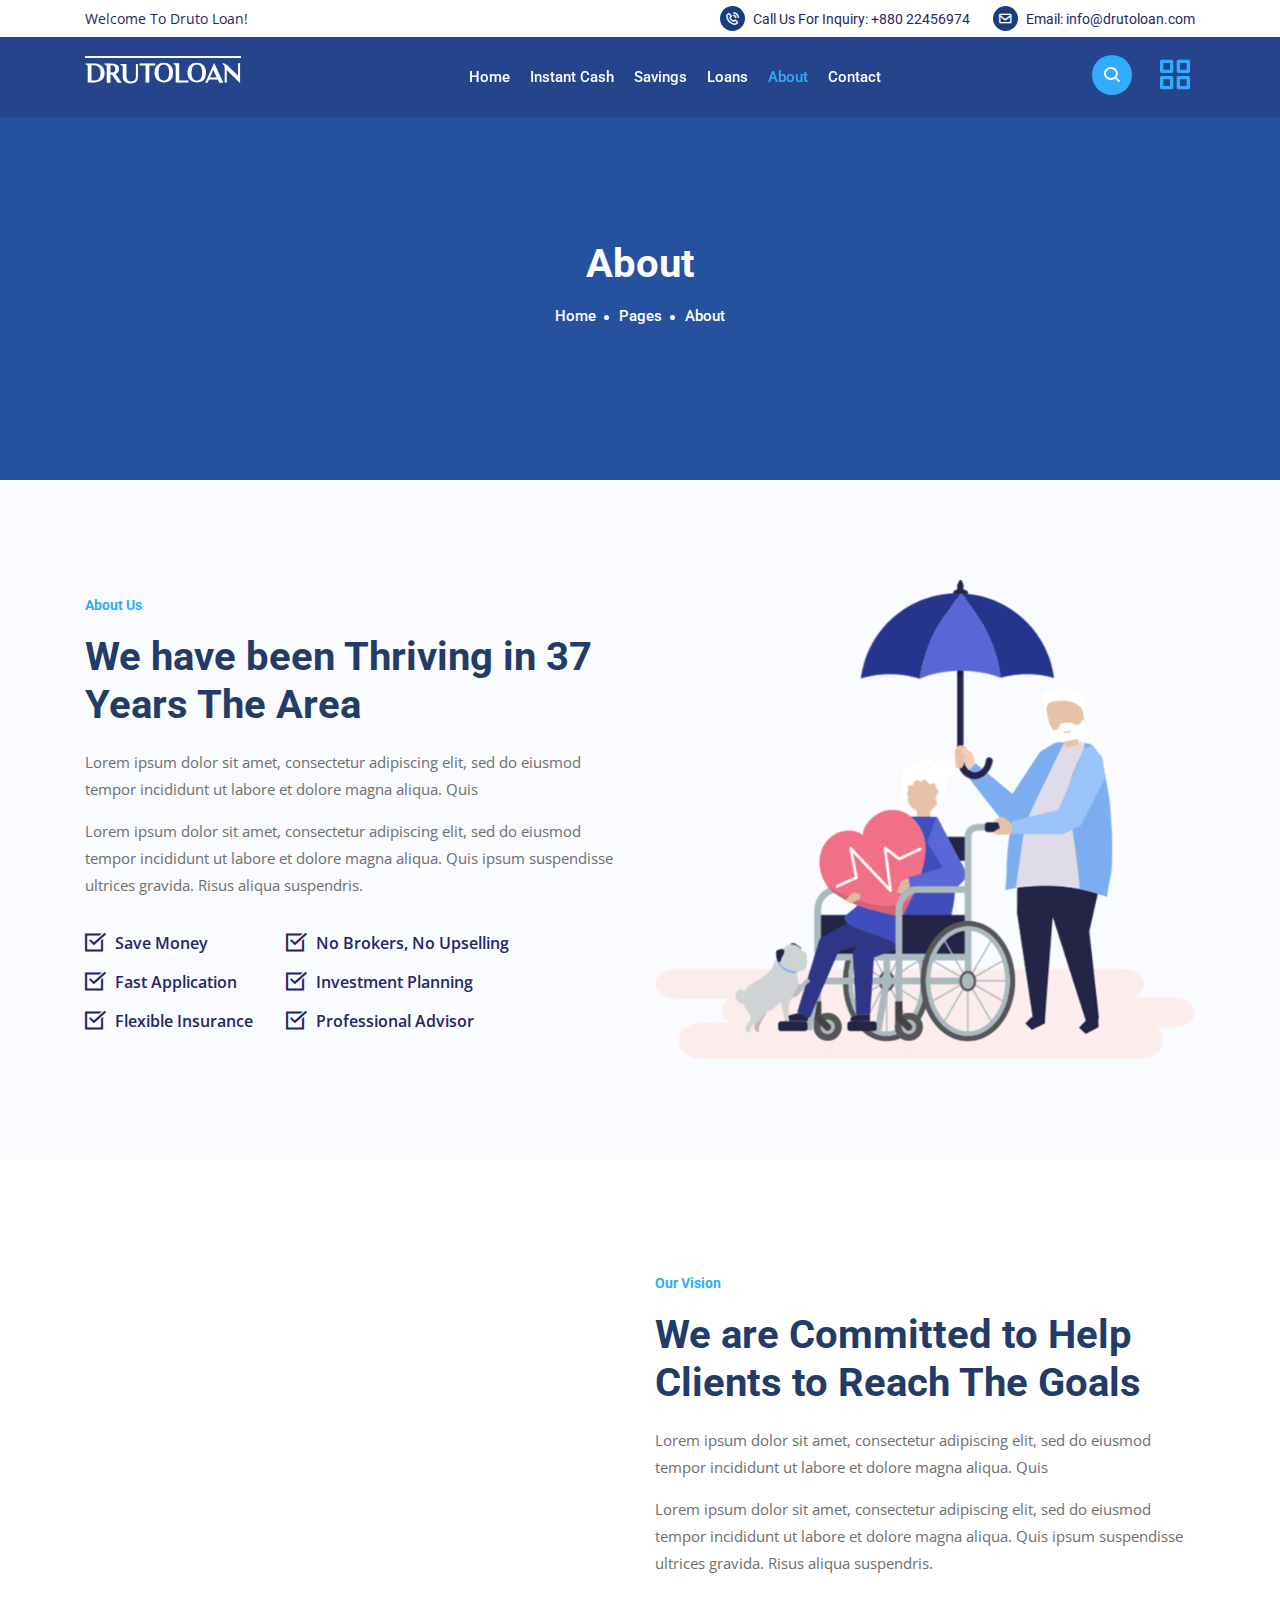
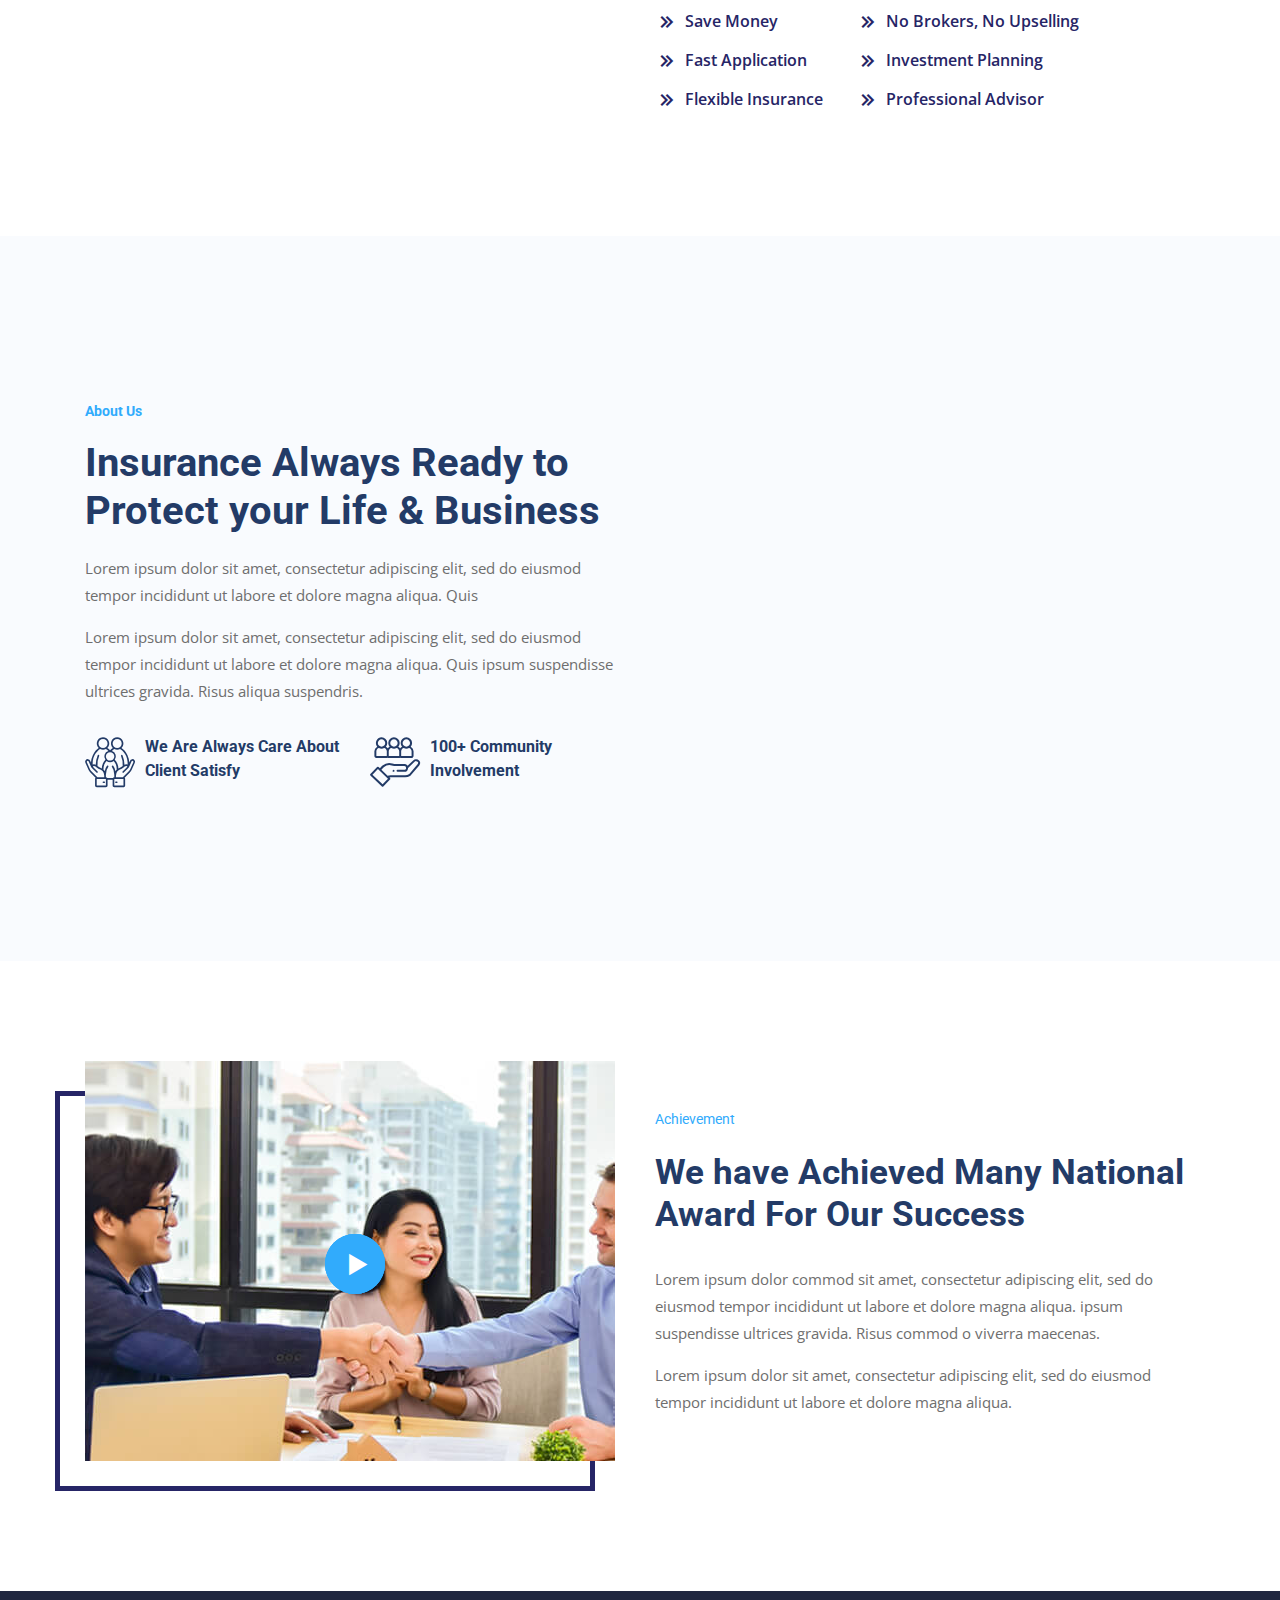
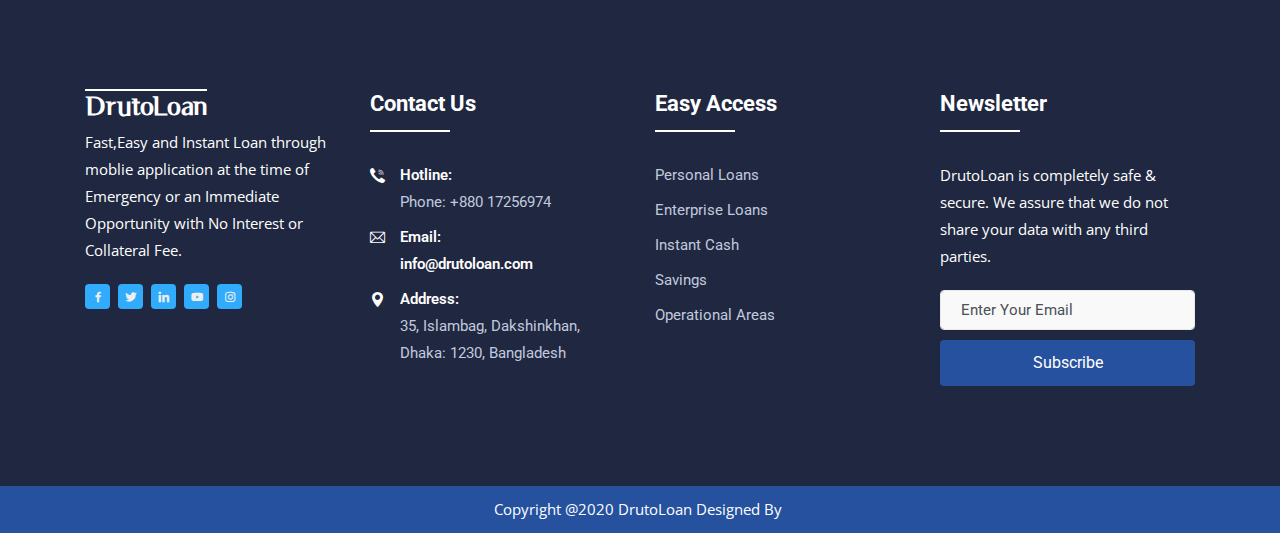
==== commit 752c20b8: "header footer" ====
--- a/about.html
+++ b/about.html
@@ -93,7 +93,7 @@
                         <div class="collapse navbar-collapse mean-menu" id="navbarSupportedContent">
                             <ul class="navbar-nav m-auto">
                                 <li class="nav-item">
-                                    <a href="index.html" class="nav-link dropdown-toggle active">
+                                    <a href="index.html" class="nav-link dropdown-toggle">
                                         Home
                                     </a>
                                 </li>
@@ -124,7 +124,7 @@
                                     </ul>
                                 </li>
                                 <li class="nav-item">
-                                    <a href="about.html" class="nav-link">About</a>
+                                    <a href="about.html" class="nav-link active">About</a>
                                 </li>
                                 <li class="nav-item">
                                     <a href="contact.html" class="nav-link">Contact</a>
@@ -156,12 +156,12 @@
                                         <i class="bx bx-grid-alt"></i>
                                     </a>
                                 </div>
-                                <a href="sign-in.html" class="default-btn user" style="margin-left: 12px; margin-right: 5px">
-                                    Signup
-                                </a>
-                                <a href="log-in.html" class="default-btn user">
-                                    Login
-                                </a>
+                                <!--                                <a href="sign-in.html" class="default-btn user" style="margin-left: 12px; margin-right: 5px">-->
+                                <!--                                    Signup-->
+                                <!--                                </a>-->
+                                <!--                                <a href="log-in.html" class="default-btn user">-->
+                                <!--                                    Login-->
+                                <!--                                </a>-->
                             </div>
 
                         </div>
@@ -198,6 +198,26 @@
                             subscription fee through DRUTOLOAN APP. Be it shopping, travel, medical emergencies, or any
                             cash requirements that can help you sail through your difficult moments or to buy new products
                             for your enterprise that can help you explore your opportunities.</p>
+                    </div>
+                    <div class="sidebar-modal-widget">
+                        <h3 class="title">Additional Links</h3>
+                        <ul>
+                            <li>
+                                <a href="log-in.html">
+                                    Log In
+                                </a>
+                            </li>
+                            <li>
+                                <a href="sign-in.html">
+                                    Sign In
+                                </a>
+                            </li>
+                            <li>
+                                <a href="recover-password.html">
+                                    Recover Password
+                                </a>
+                            </li>
+                        </ul>
                     </div>
                     <div class="sidebar-modal-widget">
                         <h3 class="title">Contact Info</h3>
@@ -456,16 +476,16 @@
 </div>
 
 
+<!--<==== Footer Area Start ===>-->
 <footer class="footer-top-area pt-100 pb-70">
     <div class="container">
         <div class="row">
             <div class="col-lg-3 col-md-6">
                 <div class="single-widget">
                     <a href="index.html">
-                        <img src="assets/img/footer-logo.png" alt="Image">
+                        <h1 style="color: #fff; font-size: 25px; text-decoration:overline;" class="font-coco">DrutoLoan</h1>
                     </a>
-                    <p>Lorem ipsum dolor sitamet,cons adipiscing elit, sed do eiusmod te incididunt ut labore et dolore
-                        Lorem ipsum dolor sitamet,cons adipiscing dolore Lorem ipsum dolor.</p>
+                    <p>Fast,Easy and Instant Loan through moblie application at the time of Emergency or an Immediate Opportunity with No Interest or Collateral Fee.</p>
                     <div class="social-area">
                         <ul>
                             <li>
@@ -495,56 +515,51 @@
                             <a href="tel:Phone:+822456974">
                                 <i class="flaticon-call"></i>
                                 <span>Hotline:</span>
-                                Phone: +822456974
+                                Phone: +880 17256974
                             </a>
                         </li>
                         <li class="pl-0">
-                            <a href="https://templates.envytheme.com/cdn-cgi/l/email-protection#93fbf6fffffcd3e0e6e1f6e7eabdf0fcfe">
+                            <a href="https://templates.envytheme.com/cdn-cgi/l/email-protection#39515c555556794a4c4b5c4d40175a5654">
                                 <i class="flaticon-email"></i>
                                 <span>Email:</span>
-                                <span class="__cf_email__" data-cfemail="5d35383131321d2e282f382924733e3230">[email&#160;protected]</span>
+                                <span class="__cf_email__" data-cfemail="8fe7eae3e3e0cffcfafdeafbf6a1ece0e2">info@drutoloan.com</span>
                             </a>
                         </li>
                         <li>
                             <i class="flaticon-maps-and-flags"></i>
                             <span>Address:</span>
-                            123, Western Road, Melbourne Australia
+                            35, Islambag, Dakshinkhan, Dhaka: 1230, Bangladesh
                         </li>
                     </ul>
                 </div>
             </div>
             <div class="col-lg-3 col-md-6">
                 <div class="single-widget">
-                    <h3>Service Links</h3>
+                    <h3>Easy Access</h3>
                     <ul>
                         <li>
+                            <a href="loans.html">
+                                Personal Loans
+                            </a>
+                        </li>
+                        <li>
+                            <a href="loans.html">
+                                Enterprise Loans
+                            </a>
+                        </li>
+                        <li>
+                            <a href="instant.html">
+                                Instant Cash
+                            </a>
+                        </li>
+                        <li>
+                            <a href="savings.html">
+                                Savings
+                            </a>
+                        </li>
+                        <li>
                             <a href="#">
-                                Insurance
-                            </a>
-                        </li>
-                        <li>
-                            <a href="#">
-                                Car Insurance
-                            </a>
-                        </li>
-                        <li>
-                            <a href="#">
-                                Home Insurance
-                            </a>
-                        </li>
-                        <li>
-                            <a href="#">
-                                Investment
-                            </a>
-                        </li>
-                        <li>
-                            <a href="#">
-                                Health Insurance
-                            </a>
-                        </li>
-                        <li>
-                            <a href="#">
-                                Business
+                                Operational Areas
                             </a>
                         </li>
                     </ul>
@@ -553,7 +568,7 @@
             <div class="col-lg-3 col-md-6">
                 <div class="single-widget">
                     <h3>Newsletter</h3>
-                    <p class="newsletter-p">Lorem ipsum dolor sit amet, consectetur adipiscing elit, sed do.</p>
+                    <p class="newsletter-p">DrutoLoan is completely safe & secure. We assure that we do not share your data with any third parties.</p>
                     <div class="subscribe-wrap">
                         <form class="newsletter-form" data-toggle="validator">
                             <input type="email" class="form-control" placeholder="Enter Your Email" name="EMAIL"
@@ -574,10 +589,11 @@
 <footer class="footer-bottom-area footer-bottom-electronics-area">
     <div class="container">
         <div class="copy-right">
-            <p>Copyright @2020 Surety Designed By <a href="https://envytheme.com/" target="blank">EnvyTheme</a></p>
+            <p>Copyright @2020 DrutoLoan Designed By <a href="#" target="blank"></a></p>
         </div>
     </div>
 </footer>
+<!--<==== Footer Area End ===>-->
 
 
 <div class="go-top">
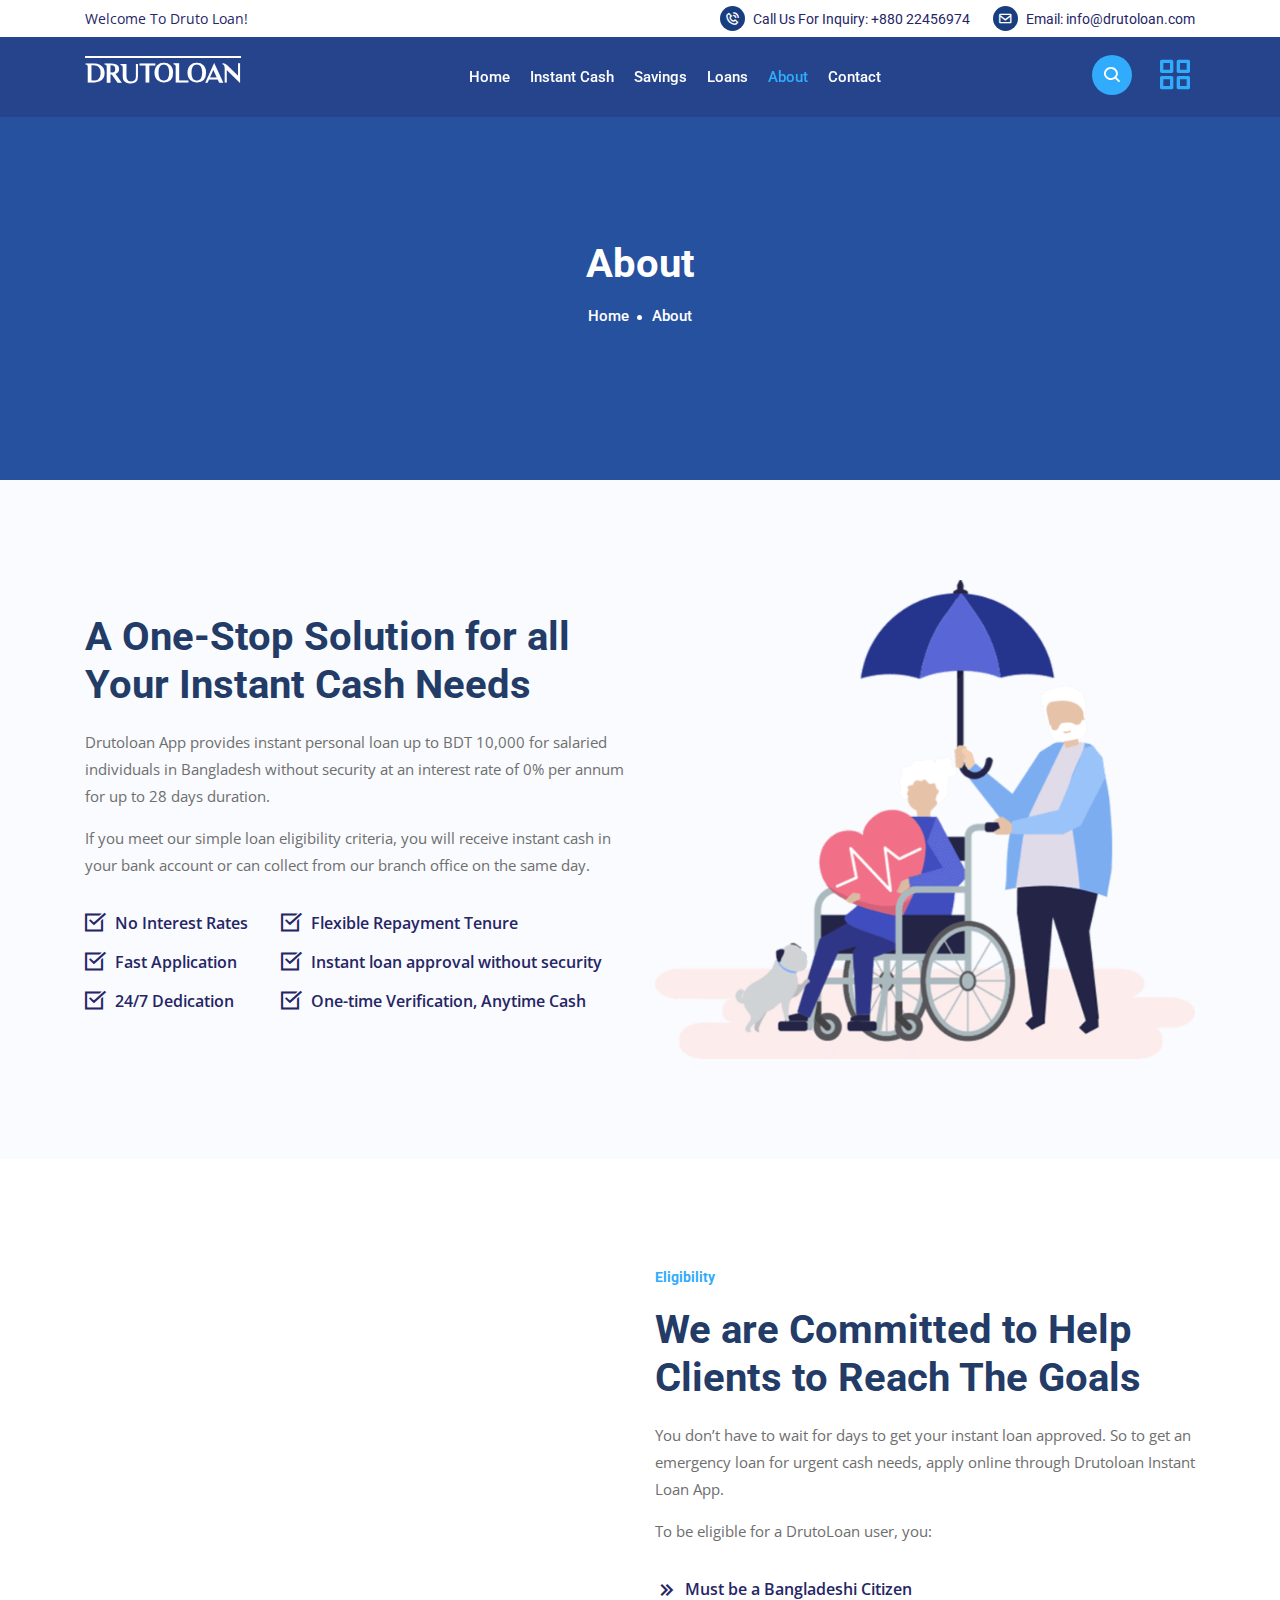
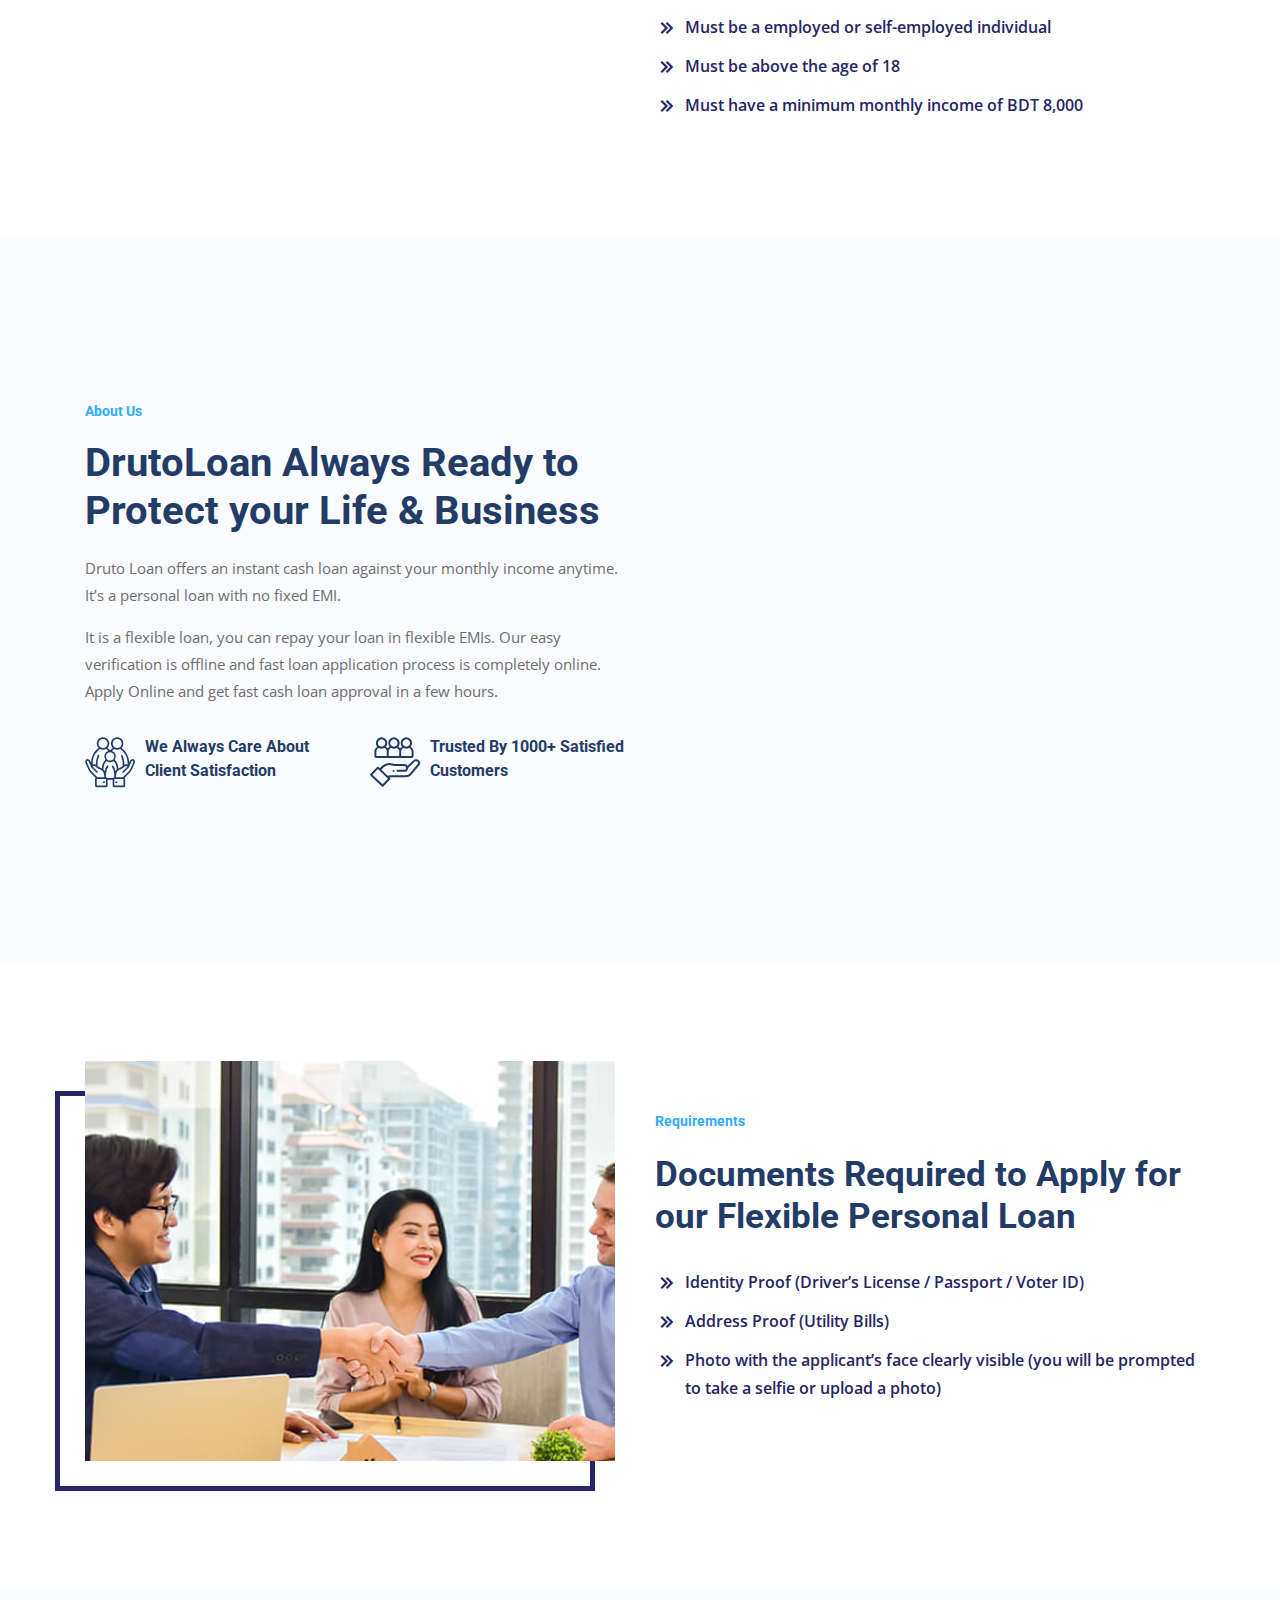
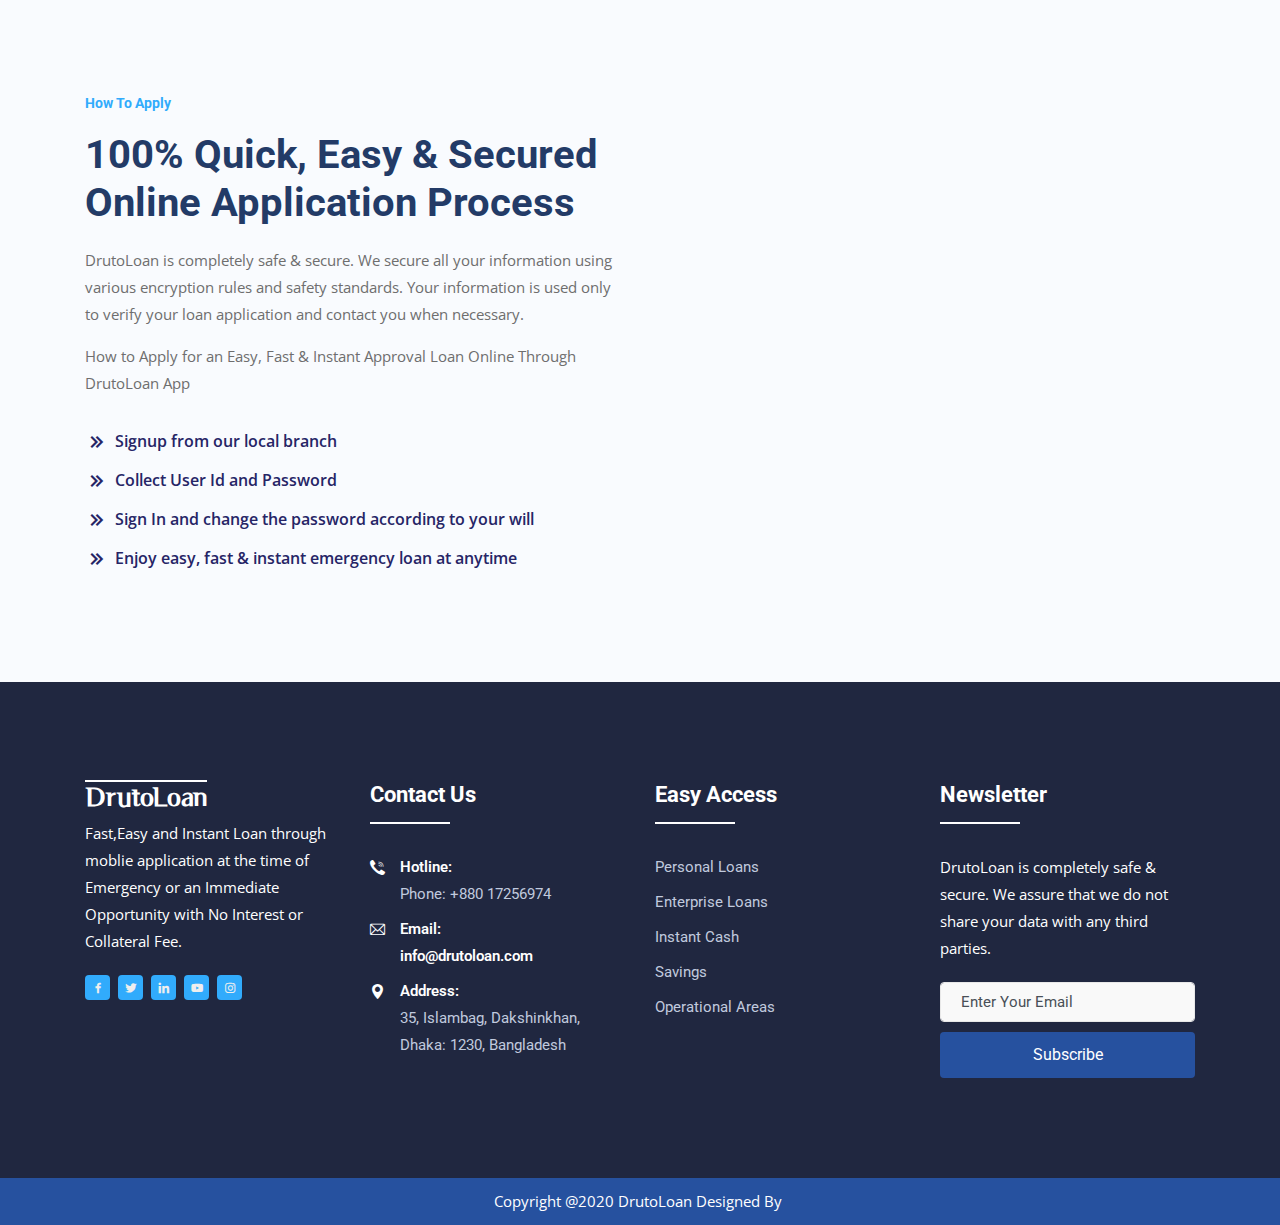
==== commit d5f61f72: "About section updated" ====
--- a/about.html
+++ b/about.html
@@ -288,7 +288,6 @@
                         Home
                     </a>
                 </li>
-                <li>Pages</li>
                 <li>About</li>
             </ul>
         </div>
@@ -301,18 +300,17 @@
         <div class="row align-items-center">
             <div class="col-lg-6">
                 <div class="about-content">
-                    <span>About Us</span>
-                    <h2>We have been Thriving in 37 Years The Area </h2>
-                    <p>Lorem ipsum dolor sit amet, consectetur adipiscing elit, sed do eiusmod tempor incididunt ut
-                        labore et dolore magna aliqua. Quis</p>
-                    <p>Lorem ipsum dolor sit amet, consectetur adipiscing elit, sed do eiusmod tempor incididunt ut
-                        labore et dolore magna aliqua. Quis ipsum suspendisse ultrices gravida. Risus aliqua
-                        suspendris.</p>
+<!--                    <span>About Us</span>-->
+                    <h2>A One-Stop Solution for all Your Instant Cash Needs </h2>
+                    <p>Drutoloan App provides instant personal loan up to BDT 10,000 for salaried individuals in
+                        Bangladesh without security at an interest rate of 0% per annum for up to 28 days duration.</p>
+                    <p>If you meet our simple loan eligibility criteria, you will receive instant cash in your bank
+                        account or can collect from our branch office on the same day.</p>
                     <div class="about-list">
                         <ul>
                             <li>
                                 <i class="flaticon-checked"></i>
-                                Save Money
+                                No Interest Rates
                             </li>
                             <li>
                                 <i class="flaticon-checked"></i>
@@ -320,21 +318,21 @@
                             </li>
                             <li>
                                 <i class="flaticon-checked"></i>
-                                Flexible Insurance
+                                24/7 Dedication
                             </li>
                         </ul>
                         <ul class="ml-30">
                             <li>
                                 <i class="flaticon-checked"></i>
-                                No Brokers, No Upselling
+                                Flexible Repayment Tenure
                             </li>
                             <li>
                                 <i class="flaticon-checked"></i>
-                                Investment Planning
+                                Instant loan approval without security
                             </li>
                             <li>
                                 <i class="flaticon-checked"></i>
-                                Professional Advisor
+                                One-time Verification, Anytime Cash
                             </li>
                         </ul>
                     </div>
@@ -360,40 +358,28 @@
             </div>
             <div class="col-lg-6">
                 <div class="vision-content">
-                    <span>Our Vision</span>
+                    <span>Eligibility</span>
                     <h2>We are Committed to Help Clients to Reach The Goals</h2>
-                    <p>Lorem ipsum dolor sit amet, consectetur adipiscing elit, sed do eiusmod tempor incididunt ut
-                        labore et dolore magna aliqua. Quis</p>
-                    <p class="mb-30">Lorem ipsum dolor sit amet, consectetur adipiscing elit, sed do eiusmod tempor
-                        incididunt ut labore et dolore magna aliqua. Quis ipsum suspendisse ultrices gravida. Risus
-                        aliqua suspendris.</p>
+                    <p>You don’t have to wait for days to get your instant loan approved. So to get an emergency loan for
+                        urgent cash needs, apply online through Drutoloan Instant Loan App.</p>
+                    <p class="mb-30">To be eligible for a DrutoLoan user, you: </p>
                     <div class="vision-list">
                         <ul>
                             <li>
                                 <i class="bx bx-chevrons-right"></i>
-                                Save Money
-                            </li>
-                            <li>
-                                <i class="bx bx-chevrons-right"></i>
-                                Fast Application
-                            </li>
-                            <li>
-                                <i class="bx bx-chevrons-right"></i>
-                                Flexible Insurance
-                            </li>
-                        </ul>
-                        <ul class="ml-30">
-                            <li>
-                                <i class="bx bx-chevrons-right"></i>
-                                No Brokers, No Upselling
-                            </li>
-                            <li>
-                                <i class="bx bx-chevrons-right"></i>
-                                Investment Planning
-                            </li>
-                            <li>
-                                <i class="bx bx-chevrons-right"></i>
-                                Professional Advisor
+                                Must be a Bangladeshi Citizen
+                            </li>
+                            <li>
+                                <i class="bx bx-chevrons-right"></i>
+                                Must be a employed or self-employed individual
+                            </li>
+                            <li>
+                                <i class="bx bx-chevrons-right"></i>
+                                Must be above the age of 18
+                            </li>
+                            <li>
+                                <i class="bx bx-chevrons-right"></i>
+                                Must have a minimum monthly income of BDT 8,000
                             </li>
                         </ul>
                     </div>
@@ -410,24 +396,22 @@
             <div class="col-lg-6">
                 <div class="about-content">
                     <span>About Us</span>
-                    <h2>Insurance Always Ready to Protect your Life & Business</h2>
-                    <p>Lorem ipsum dolor sit amet, consectetur adipiscing elit, sed do eiusmod tempor incididunt ut
-                        labore et dolore magna aliqua. Quis</p>
-                    <p>Lorem ipsum dolor sit amet, consectetur adipiscing elit, sed do eiusmod tempor incididunt ut
-                        labore et dolore magna aliqua. Quis ipsum suspendisse ultrices gravida. Risus aliqua
-                        suspendris.</p>
+                    <h2>DrutoLoan Always Ready to Protect your Life & Business</h2>
+                    <p>Druto Loan offers an instant cash loan against your monthly income anytime. It’s a personal loan with no fixed EMI. </p>
+                    <p>It is a flexible loan, you can repay your loan in flexible EMIs. Our easy verification is offline and
+                        fast loan application process is completely online. Apply Online and get fast cash loan approval in a few hours.</p>
                     <div class="about-list">
                         <div class="row">
                             <div class="col-lg-6">
                                 <div class="about-single-list">
                                     <i class="flaticon-social-care-1"></i>
-                                    <span>We are always Care about Client Satisfy</span>
+                                    <span>We always Care about Client Satisfaction</span>
                                 </div>
                             </div>
                             <div class="col-lg-6">
                                 <div class="about-single-list">
                                     <i class="flaticon-target"></i>
-                                    <span>100+ Community Involvement</span>
+                                    <span>Trusted by 1000+ Satisfied Customers</span>
                                 </div>
                             </div>
                         </div>
@@ -447,33 +431,88 @@
 </section>
 
 
-<div class="achievement-area pt-100">
+<div class="achievement-area our-vision-area pt-100">
     <div class="container">
         <div class="row align-items-center">
             <div class="col-lg-6">
                 <div class="video-img">
                     <img src="assets/img/video-img.jpg" alt="Image">
-                    <div class="video">
-                        <a href="https://www.youtube.com/watch?v=IhQt_fxGOcw" class="video-btn popup-youtube">
-                            <i class="flaticon-play-button"></i>
-                        </a>
-                    </div>
-                </div>
-            </div>
-            <div class="col-lg-6">
-                <div class="achievement-content">
-                    <span>Achievement</span>
-                    <h2>We have Achieved Many National Award For Our Success</h2>
-                    <p>Lorem ipsum dolor commod sit amet, consectetur adipiscing elit, sed do eiusmod tempor incididunt
-                        ut labore et dolore magna aliqua. ipsum suspendisse ultrices gravida. Risus commod o viverra
-                        maecenas.</p>
-                    <p>Lorem ipsum dolor sit amet, consectetur adipiscing elit, sed do eiusmod tempor incididunt ut
-                        labore et dolore magna aliqua.</p>
+<!--                    <div class="video">-->
+<!--                        <a href="https://www.youtube.com/watch?v=IhQt_fxGOcw" class="video-btn popup-youtube">-->
+<!--                            <i class="flaticon-play-button"></i>-->
+<!--                        </a>-->
+<!--                    </div>-->
+                </div>
+            </div>
+            <div class="col-lg-6">
+                <div class="achievement-content vision-content about-content">
+                    <span>Requirements</span>
+                    <h2>Documents Required to Apply for our Flexible Personal Loan</h2>
+                    <p> </p>
+
+                    <div class="vision-list">
+                        <ul>
+                            <li>
+                                <i class="bx bx-chevrons-right"></i>
+                                Identity Proof (Driver’s License / Passport / Voter ID)
+                            </li>
+                            <li>
+                                <i class="bx bx-chevrons-right"></i>
+                                Address Proof (Utility Bills)
+                            </li>
+                            <li>
+                                <i class="bx bx-chevrons-right"></i>
+                                Photo with the applicant’s face clearly visible (you will be prompted to take a selfie or upload a photo)
+                            </li>
+                        </ul>
+                    </div>
                 </div>
             </div>
         </div>
     </div>
 </div>
+
+<section class="about-area our-vision-area ptb-100">
+    <div class="container">
+        <div class="row align-items-center">
+            <div class="col-lg-6">
+                <div class="about-content vision-content">
+                    <span>How to Apply</span>
+                    <h2>100% Quick, Easy & Secured Online Application Process </h2>
+                    <p>DrutoLoan is completely safe & secure. We secure all your information using various encryption
+                        rules and safety standards. Your information is used only to verify your loan application and contact you when necessary. </p>
+                    <p>How to Apply for an Easy, Fast & Instant Approval Loan Online Through DrutoLoan App</p>
+                    <div class="about-list vision-list">
+                        <ul>
+                            <li>
+                                <i class="bx bx-chevrons-right"></i>
+                                Signup from our local branch
+                            </li>
+                            <li>
+                                <i class="bx bx-chevrons-right"></i>
+                                Collect User Id and Password
+                            </li>
+                            <li>
+                                <i class="bx bx-chevrons-right"></i>
+                                Sign In and change the password according to your will
+                            </li>
+                            <li>
+                                <i class="bx bx-chevrons-right"></i>
+                                Enjoy easy, fast & instant emergency loan at anytime
+                            </li>
+
+                        </ul>
+                    </div>
+                </div>
+            </div>
+            <div class="col-lg-6">
+                <div class="about-img wow fadeInRight" data-wow-delay=".2s">
+                    <img src="assets/img/about-img.png" alt="Image">
+                </div>
+            </div>
+        </div>
+    </div>
+</section>
 
 
 <!--<==== Footer Area Start ===>-->
--- a/assets/css/style.css
+++ b/assets/css/style.css
@@ -1116,6 +1116,13 @@
 }
 
 .our-vision-area .vision-content .vision-list ul li i {
+    font-size: 25px;
+    font-weight: 400;
+    position: absolute;
+    left: 0;
+    top: 3px
+}
+.our-vision-area .vision-content .vision-list ul li .process {
     font-size: 25px;
     font-weight: 400;
     position: absolute;
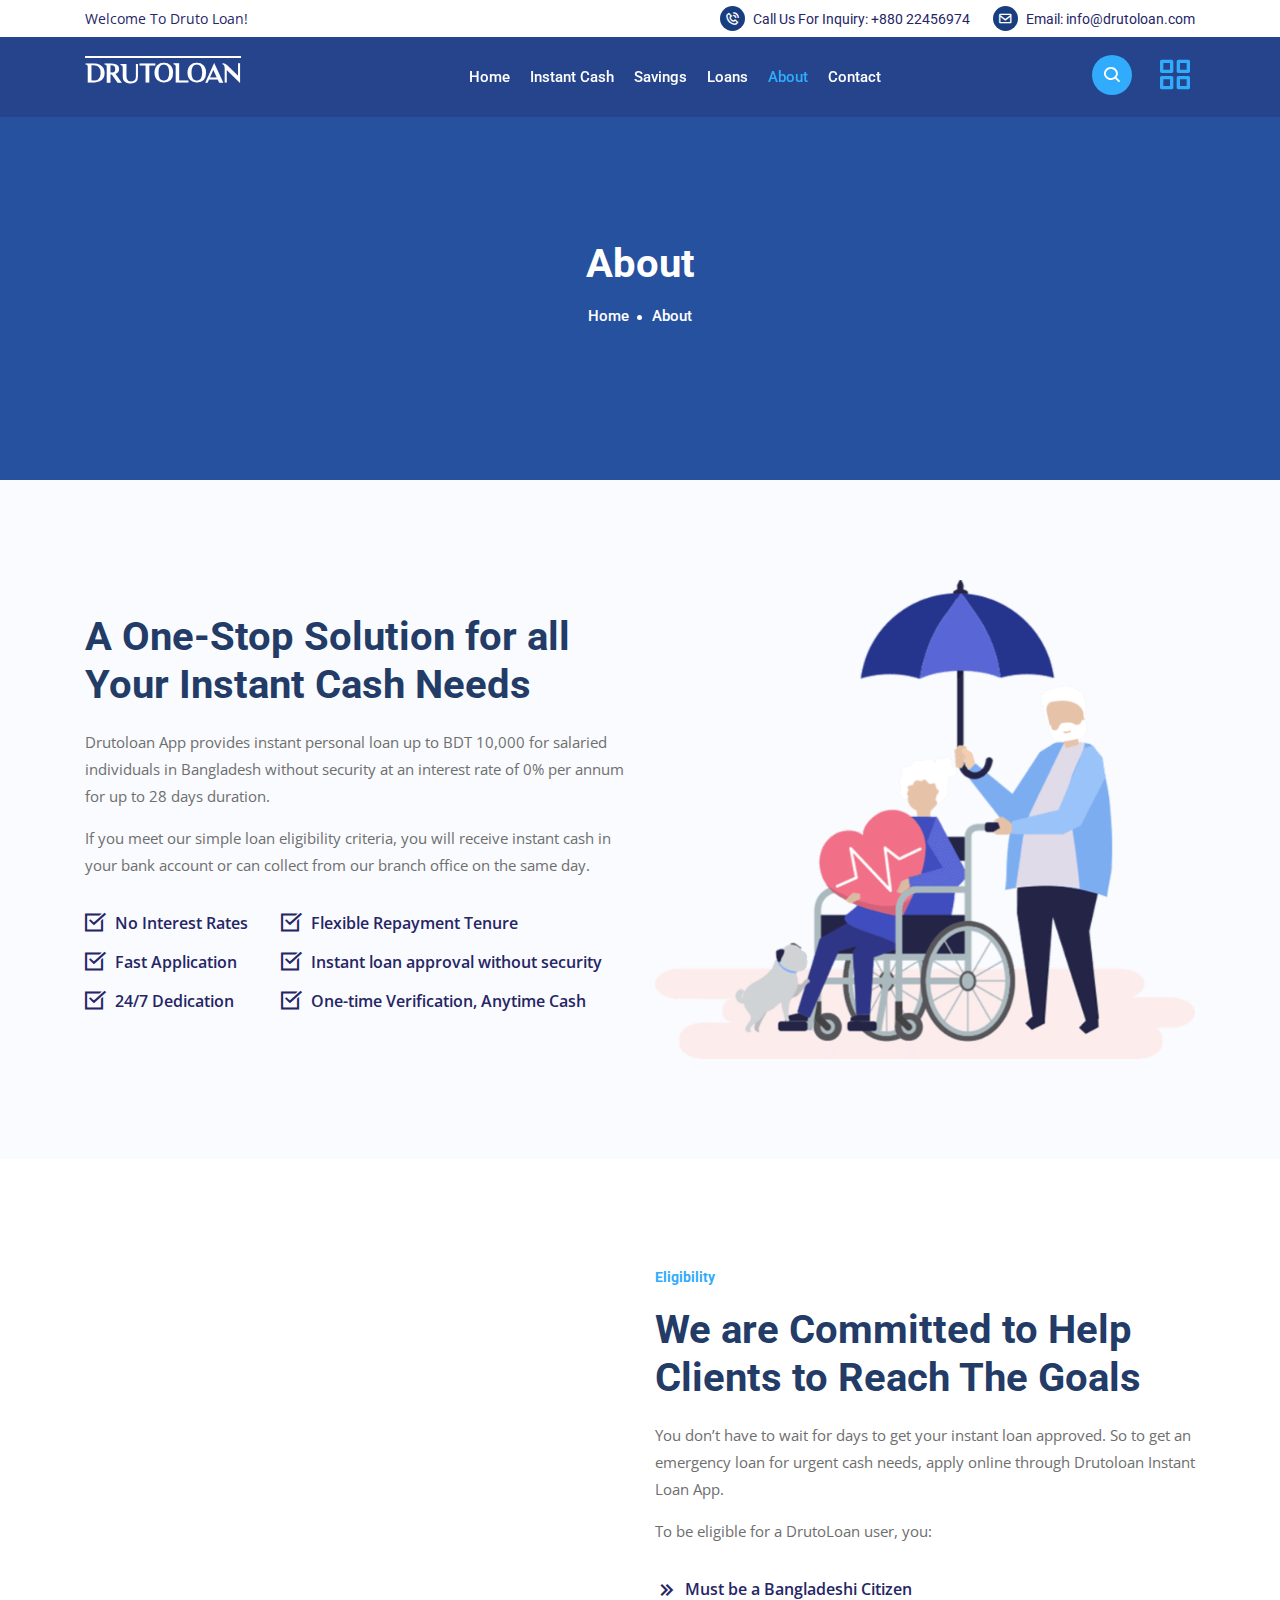
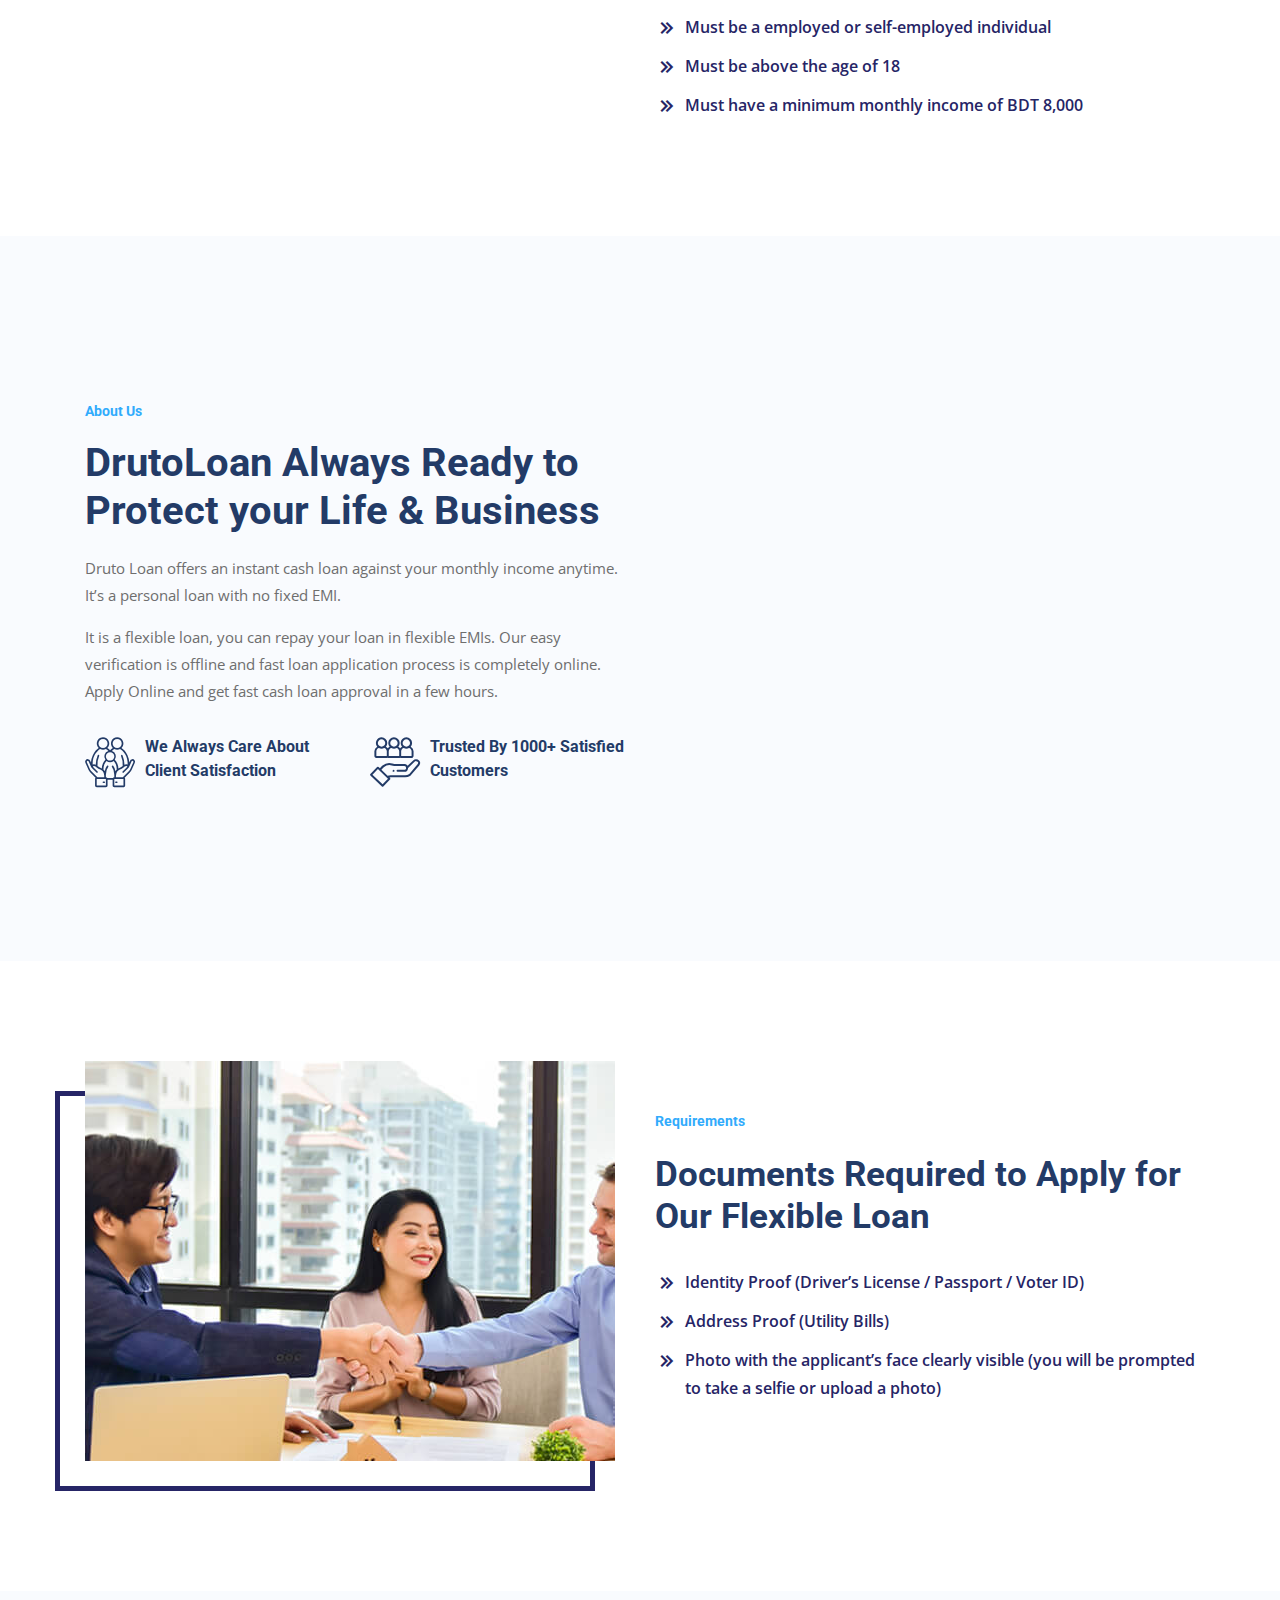
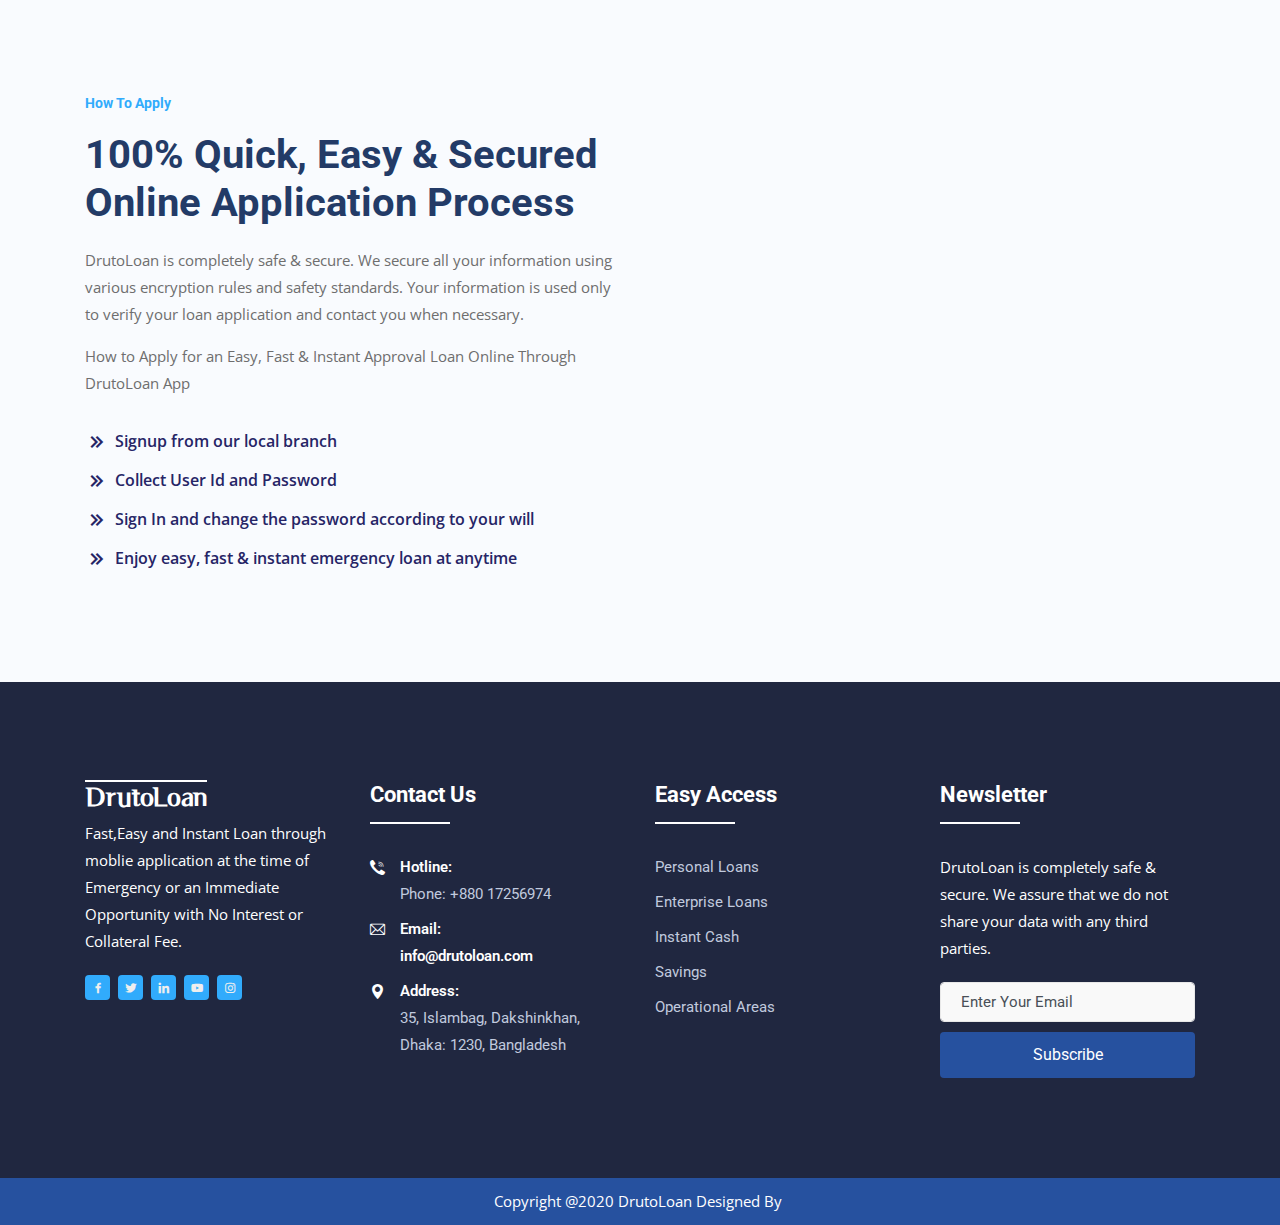
==== commit c53539c9: "loan page" ====
--- a/about.html
+++ b/about.html
@@ -347,7 +347,7 @@
     </div>
 </section>
 
-
+<!--Eligibility Area Start-->
 <section class="our-vision-area ptb-100">
     <div class="container">
         <div class="row align-items-center">
@@ -388,7 +388,7 @@
         </div>
     </div>
 </section>
-
+<!--Eligibility Area End-->
 
 <section class="about-area ptb-100">
     <div class="container">
@@ -447,7 +447,7 @@
             <div class="col-lg-6">
                 <div class="achievement-content vision-content about-content">
                     <span>Requirements</span>
-                    <h2>Documents Required to Apply for our Flexible Personal Loan</h2>
+                    <h2>Documents Required to Apply for Our Flexible Loan</h2>
                     <p> </p>
 
                     <div class="vision-list">
--- a/assets/css/style.css
+++ b/assets/css/style.css
@@ -4605,7 +4605,13 @@
     color: #262566;
     font-size: 14px;
     padding-left: 35px;
+    margin: 10px 0;
     position: relative
+}
+.service-details-wrap ul li p{
+    color: #6e6e6e;
+    font-weight: 500;
+    font-size: 14px;
 }
 
 .service-details-wrap ul li i {
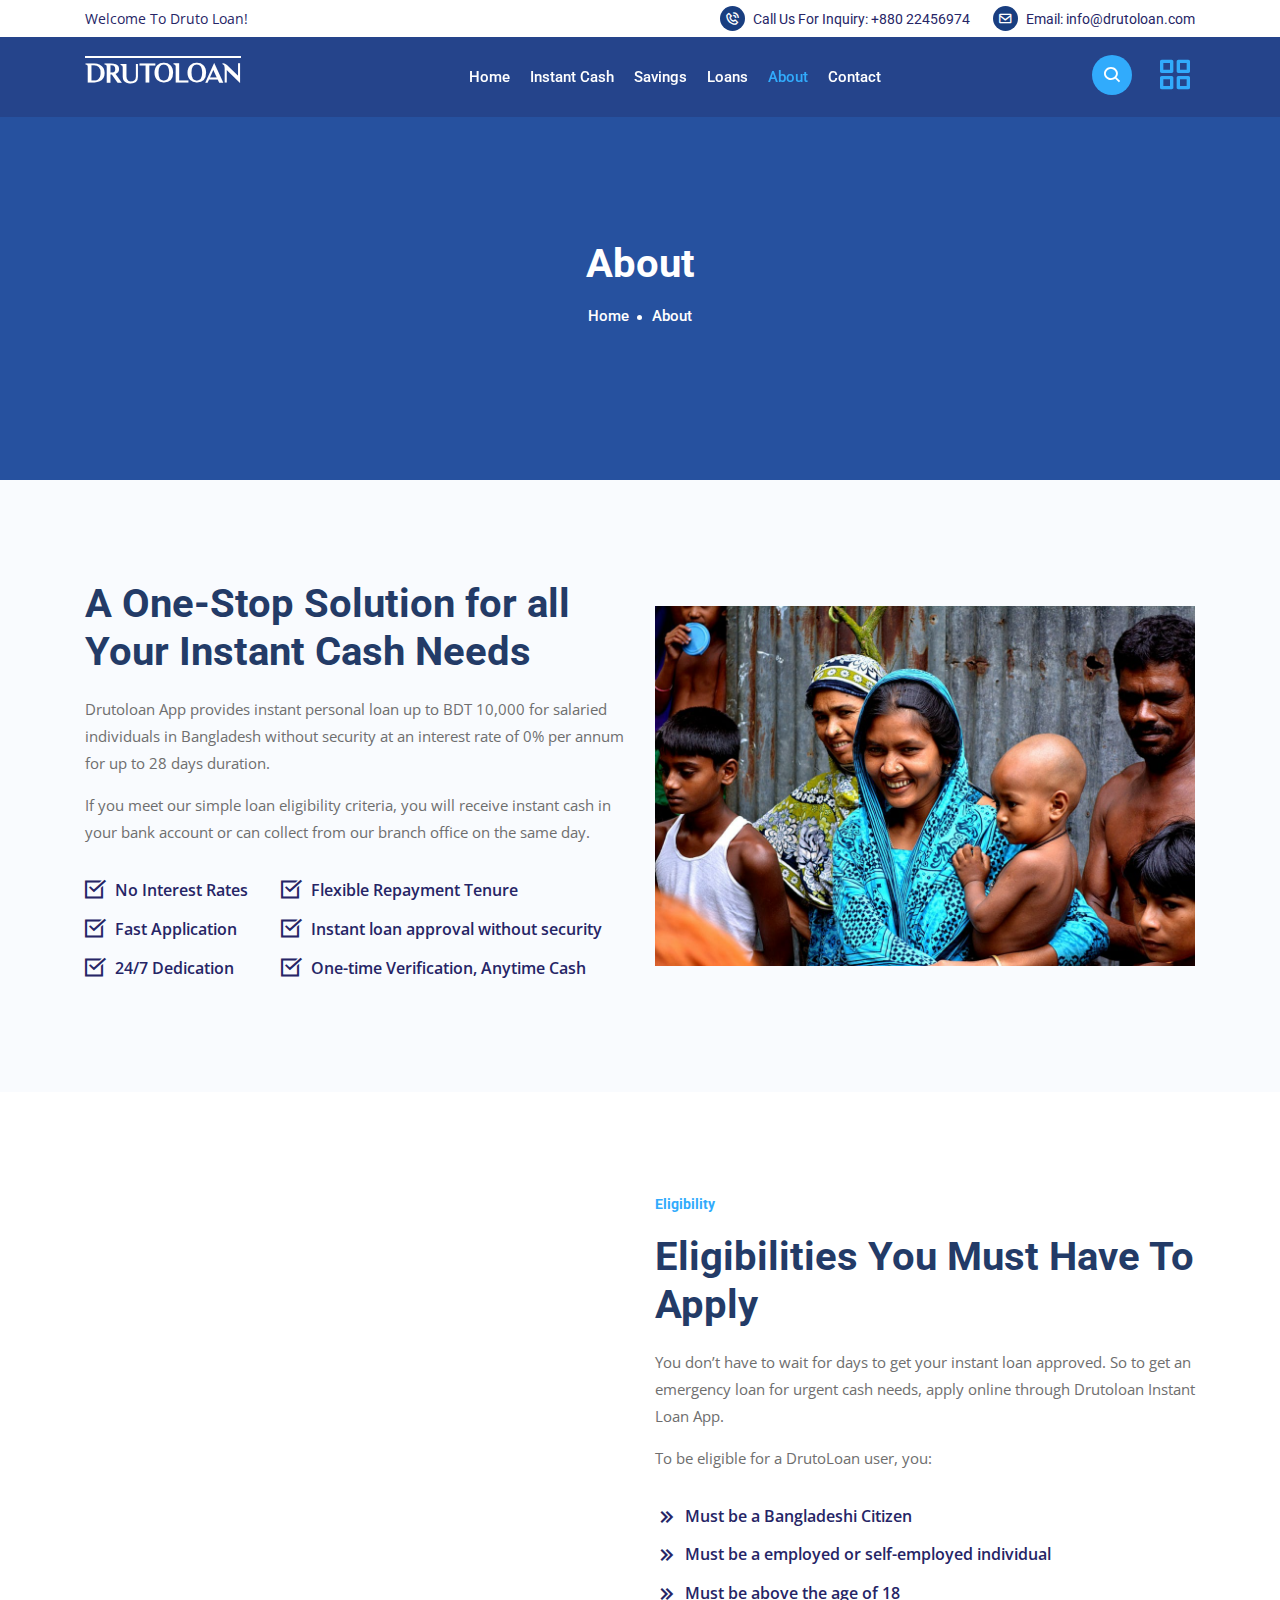
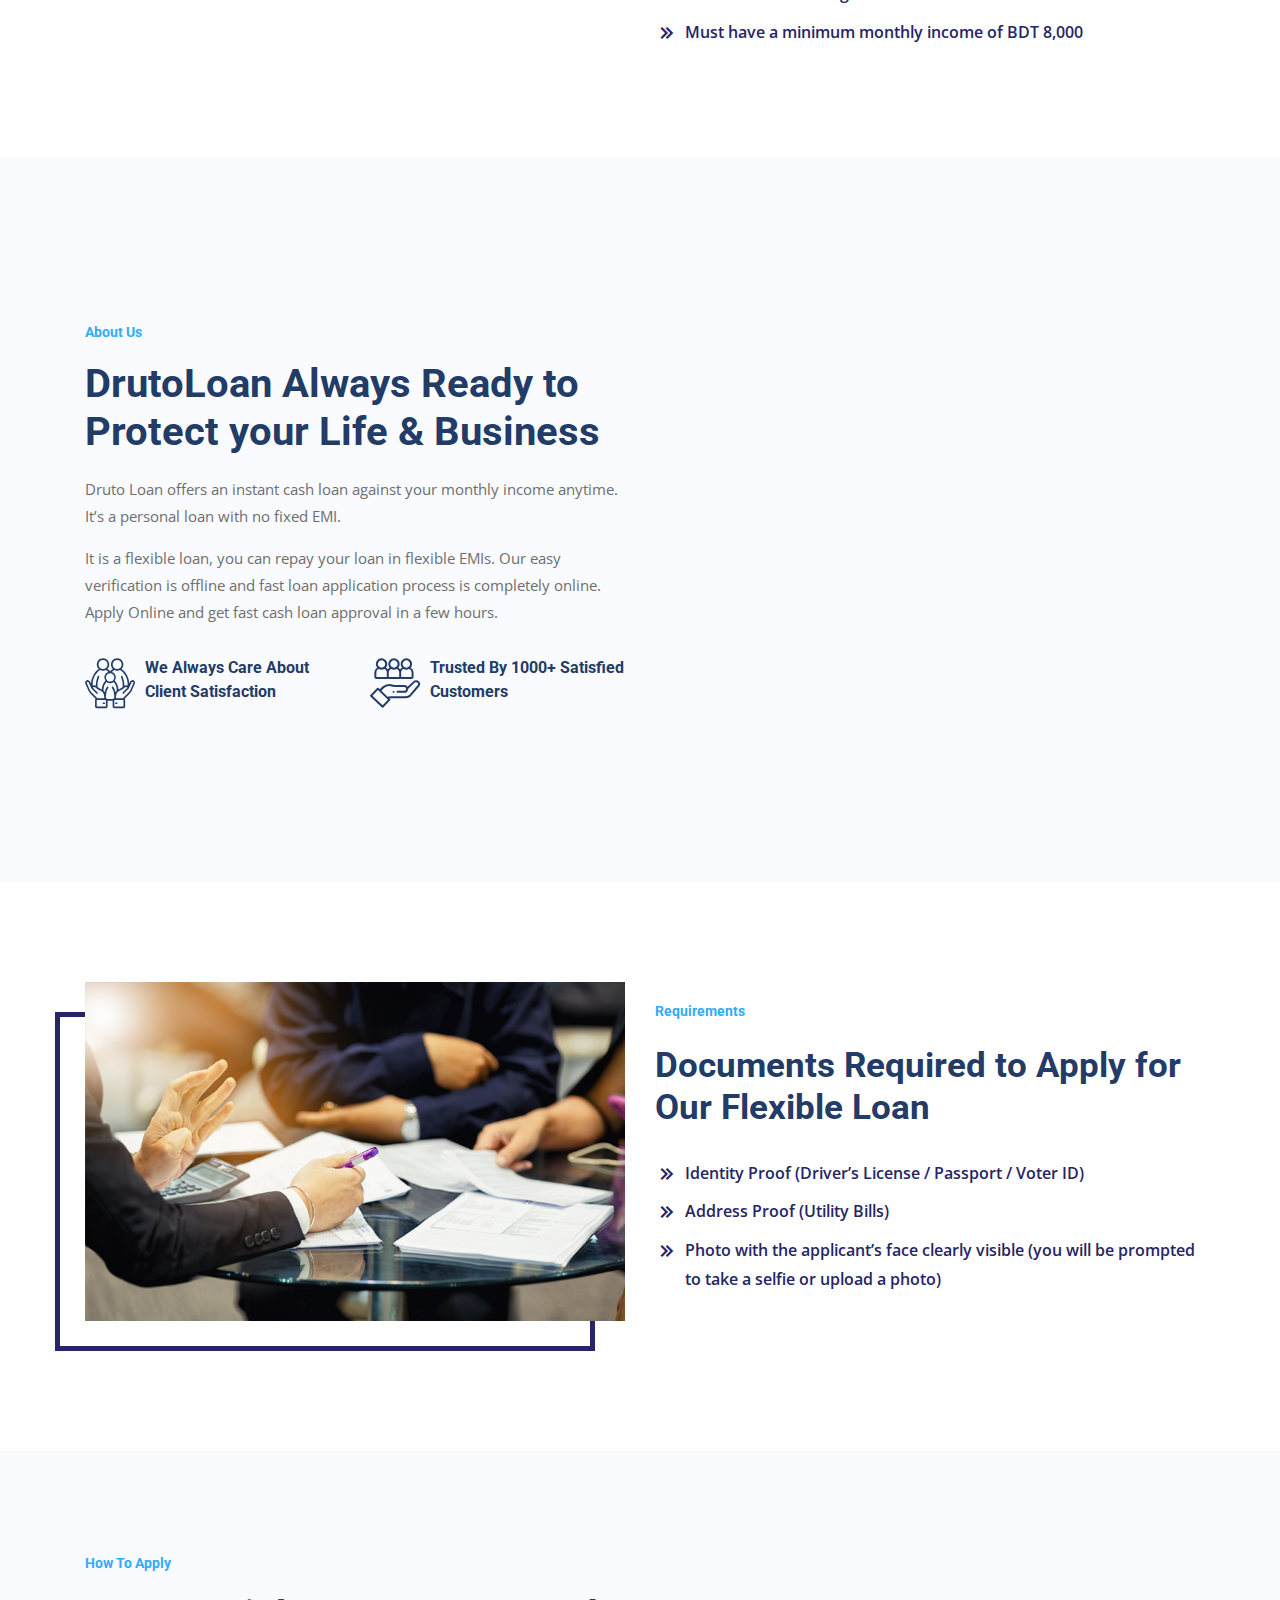
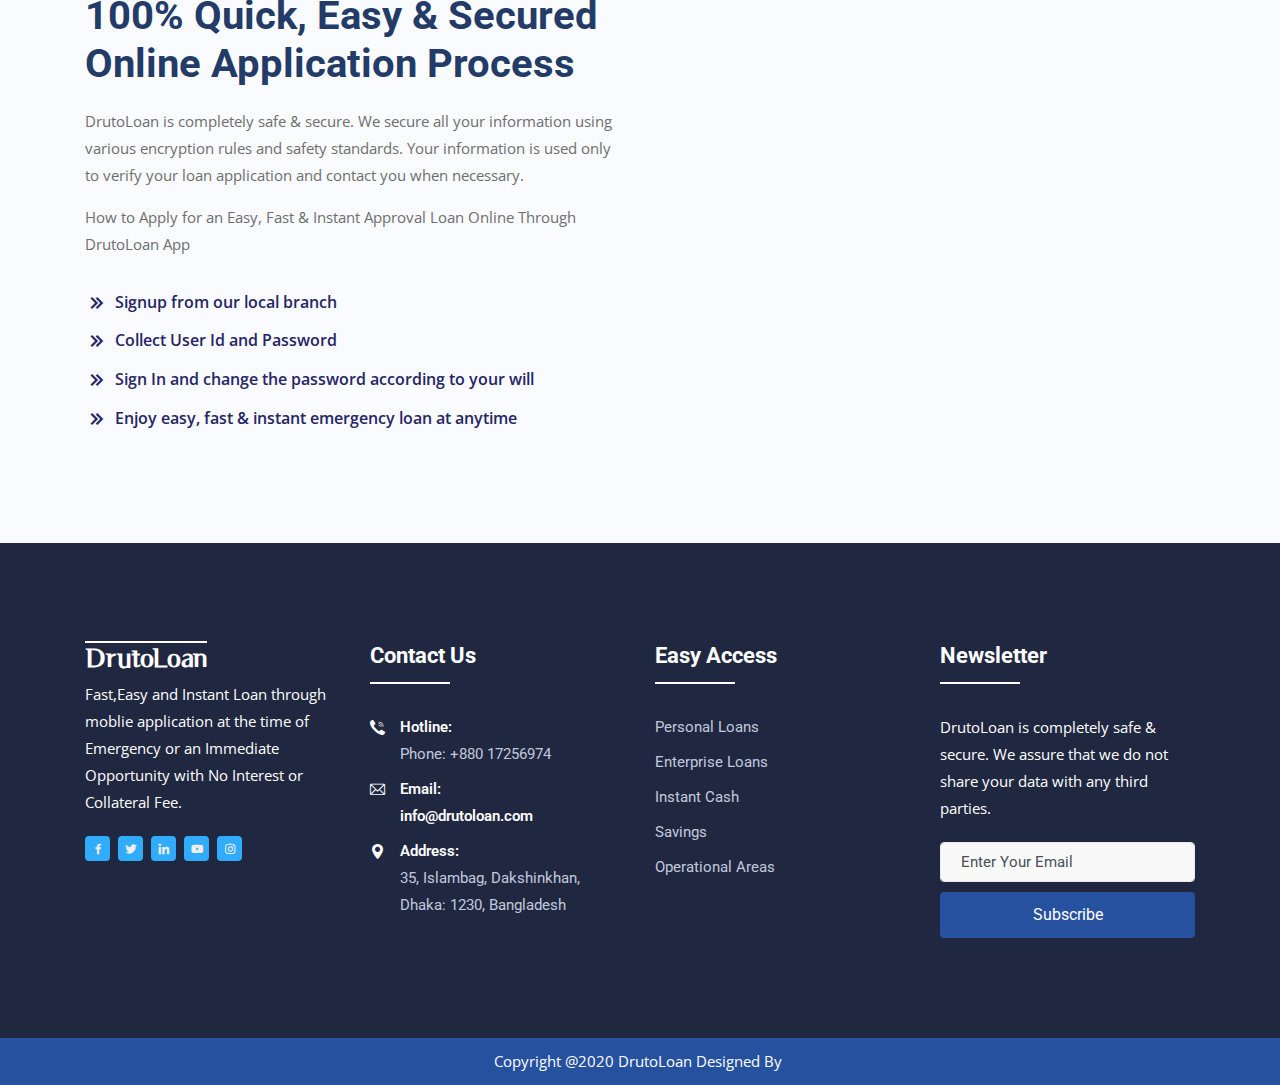
==== commit da70b983: "images updated" ====
--- a/about.html
+++ b/about.html
@@ -340,7 +340,7 @@
             </div>
             <div class="col-lg-6">
                 <div class="about-img wow fadeInRight" data-wow-delay=".2s">
-                    <img src="assets/img/about-img.png" alt="Image">
+                    <img src="assets/img/1.4.jpeg" alt="Image">
                 </div>
             </div>
         </div>
@@ -353,16 +353,16 @@
         <div class="row align-items-center">
             <div class="col-lg-6">
                 <div class="about-img wow fadeInLeft" data-wow-delay=".2s">
-                    <img src="assets/img/vision-img.png" alt="Image">
+                    <img src="assets/img/1.7.jpeg" alt="Image">
                 </div>
             </div>
             <div class="col-lg-6">
                 <div class="vision-content">
                     <span>Eligibility</span>
-                    <h2>We are Committed to Help Clients to Reach The Goals</h2>
+                    <h2>Eligibilities You Must Have To Apply</h2>
                     <p>You don’t have to wait for days to get your instant loan approved. So to get an emergency loan for
                         urgent cash needs, apply online through Drutoloan Instant Loan App.</p>
-                    <p class="mb-30">To be eligible for a DrutoLoan user, you: </p>
+                    <p>To be eligible for a DrutoLoan user, you: </p>
                     <div class="vision-list">
                         <ul>
                             <li>
@@ -436,7 +436,7 @@
         <div class="row align-items-center">
             <div class="col-lg-6">
                 <div class="video-img">
-                    <img src="assets/img/video-img.jpg" alt="Image">
+                    <img src="assets/img/5.png" alt="Image">
 <!--                    <div class="video">-->
 <!--                        <a href="https://www.youtube.com/watch?v=IhQt_fxGOcw" class="video-btn popup-youtube">-->
 <!--                            <i class="flaticon-play-button"></i>-->
@@ -507,7 +507,7 @@
             </div>
             <div class="col-lg-6">
                 <div class="about-img wow fadeInRight" data-wow-delay=".2s">
-                    <img src="assets/img/about-img.png" alt="Image">
+                    <img src="assets/img/1.8.jpeg" alt="Image">
                 </div>
             </div>
         </div>
--- a/assets/css/style.css
+++ b/assets/css/style.css
@@ -1755,7 +1755,7 @@
 }
 
 .footer-top-area {
-    background-image: url(../img/footer-bg.png);
+    background-image: url(../img/1.9.jpeg);
     background-position: center center;
     background-repeat: no-repeat;
     background-size: cover;
@@ -1981,7 +1981,7 @@
 
 .main-banner-area-two {
     position: relative;
-    background-image: url(../img/banner/banner-img-2.jpg);
+    background-image: url(../img/banner/1.1.jpeg);
     background-position: center center;
     background-repeat: no-repeat;
     background-size: cover;
@@ -2031,7 +2031,7 @@
 }
 
 .main-banner-area-two .banner-img {
-    background-image: url(../img/banner/banner-img-right.jpg);
+    background-image: url(../img/banner/1.1.jpeg);
     background-position: right;
     background-repeat: no-repeat;
     background-size: cover;
@@ -2065,7 +2065,8 @@
 }
 
 .service-area-two .single-service img {
-    border-radius: 4px 4px 0 0
+    border-radius: 4px 4px 0 0;
+    height: 250px;
 }
 
 .service-area-two .single-service .service-content {
@@ -2507,6 +2508,11 @@
 
 .about-area-three .about-img-3 img {
     border-radius: 4px
+}
+
+.loan-img img{
+    height: 330px;
+    width: 490px;
 }
 
 .services-area-three .single-choose {
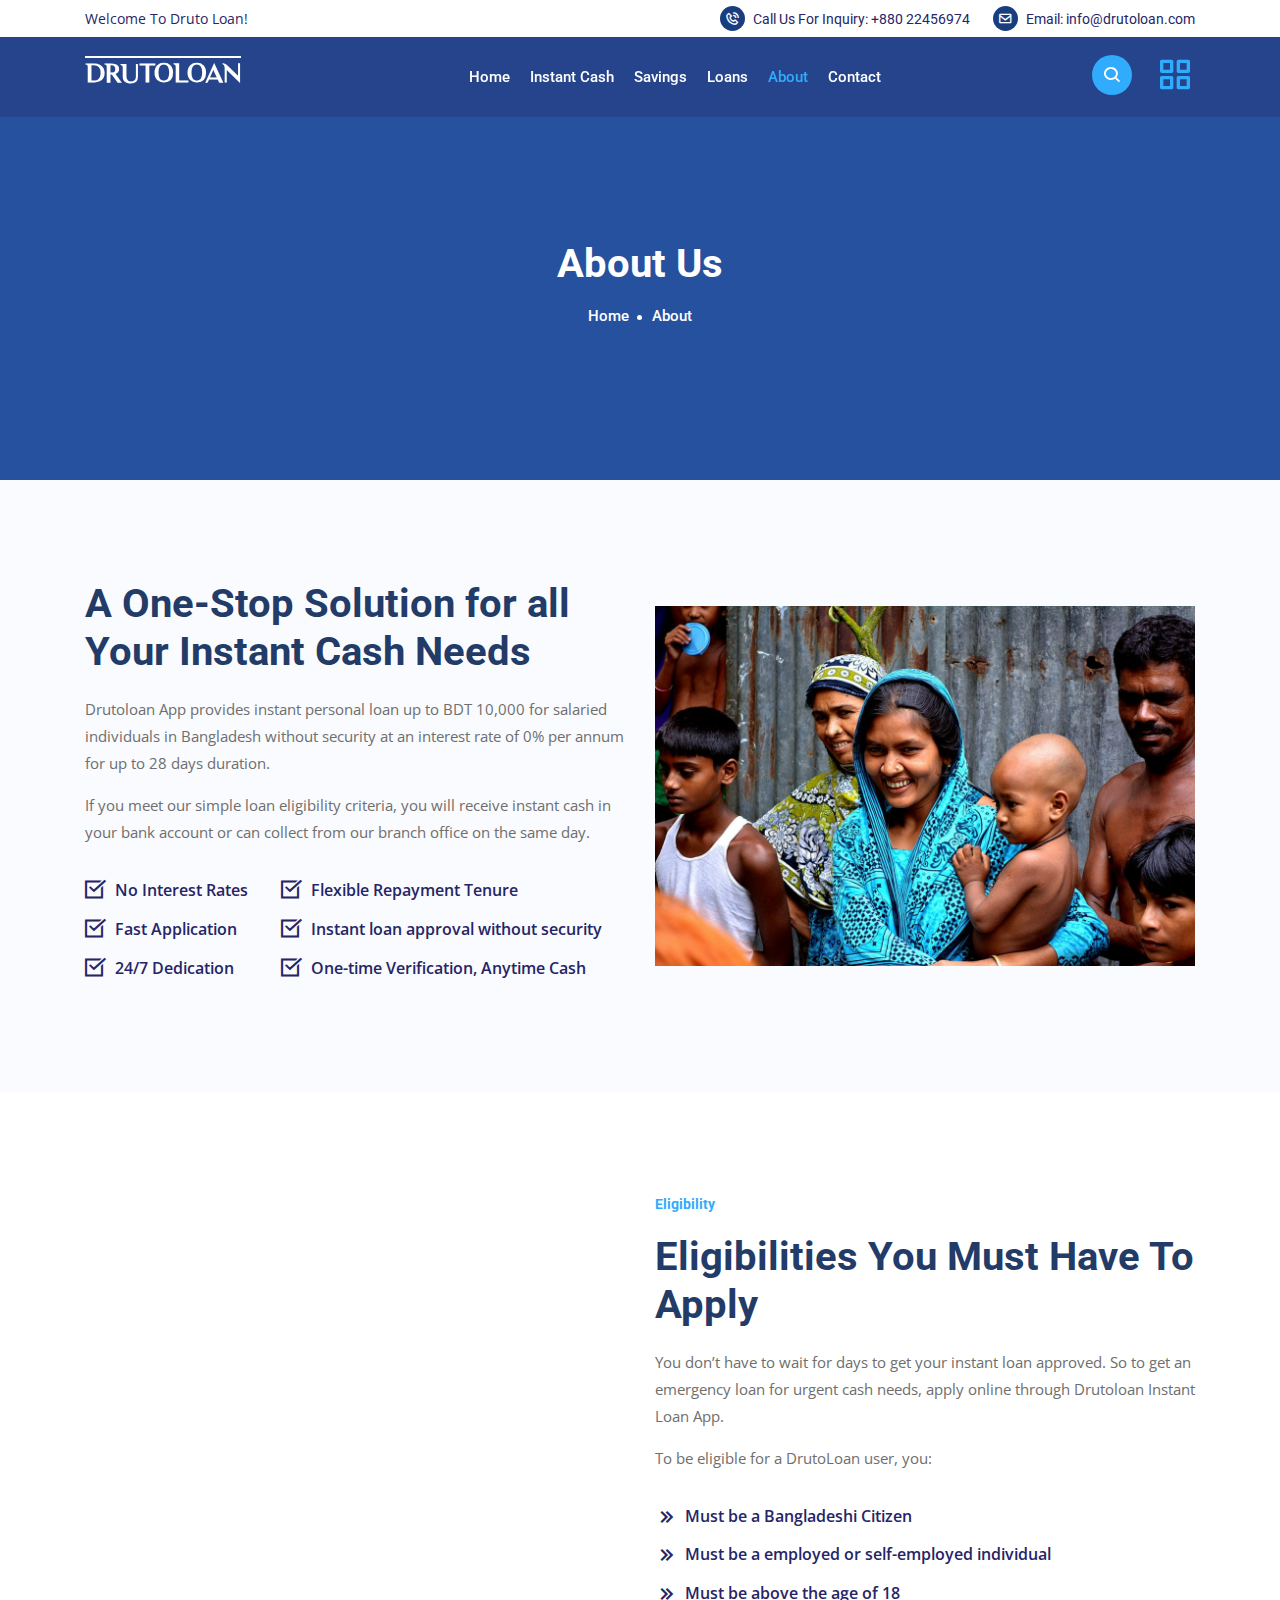
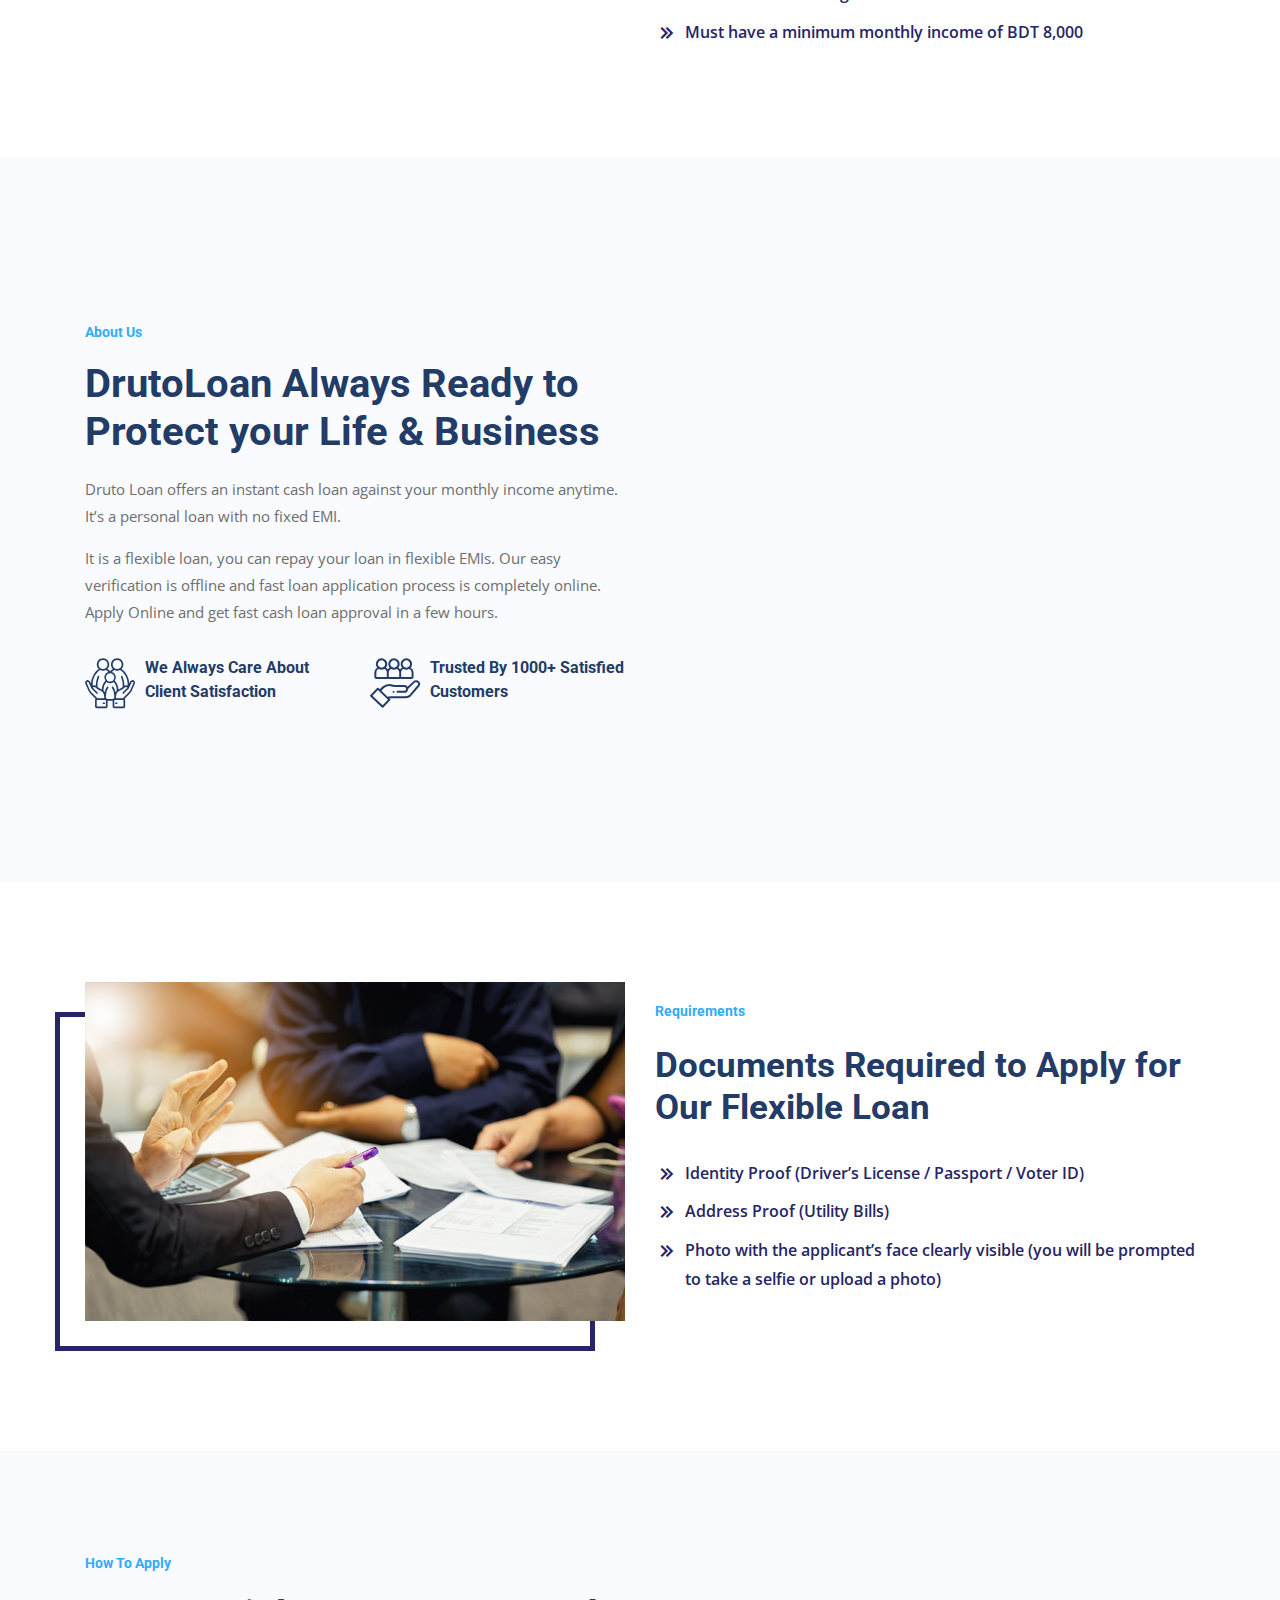
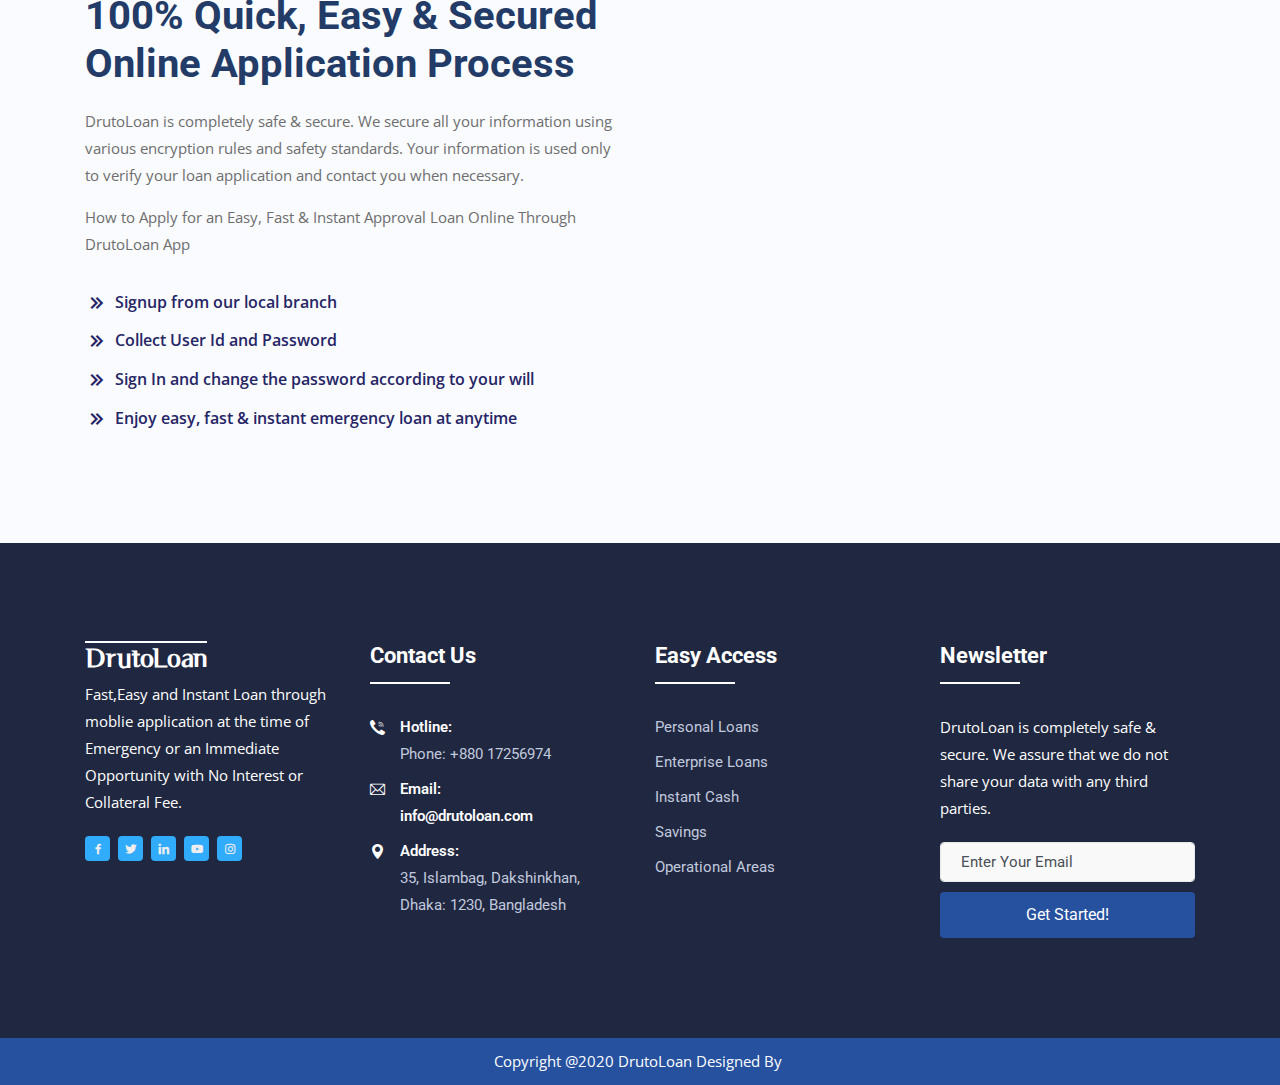
==== commit abe75d36: "links updated" ====
--- a/about.html
+++ b/about.html
@@ -281,7 +281,7 @@
 <div class="page-title-area bg-17">
     <div class="container">
         <div class="page-title-content">
-            <h2>About</h2>
+            <h2>About Us</h2>
             <ul>
                 <li>
                     <a href="index.html">
@@ -613,7 +613,7 @@
                             <input type="email" class="form-control" placeholder="Enter Your Email" name="EMAIL"
                                    required autocomplete="off">
                             <button class="default-btn" type="submit">
-                                Subscribe
+                                Get Started!
                             </button>
                             <div id="validator-newsletter" class="form-result"></div>
                         </form>
